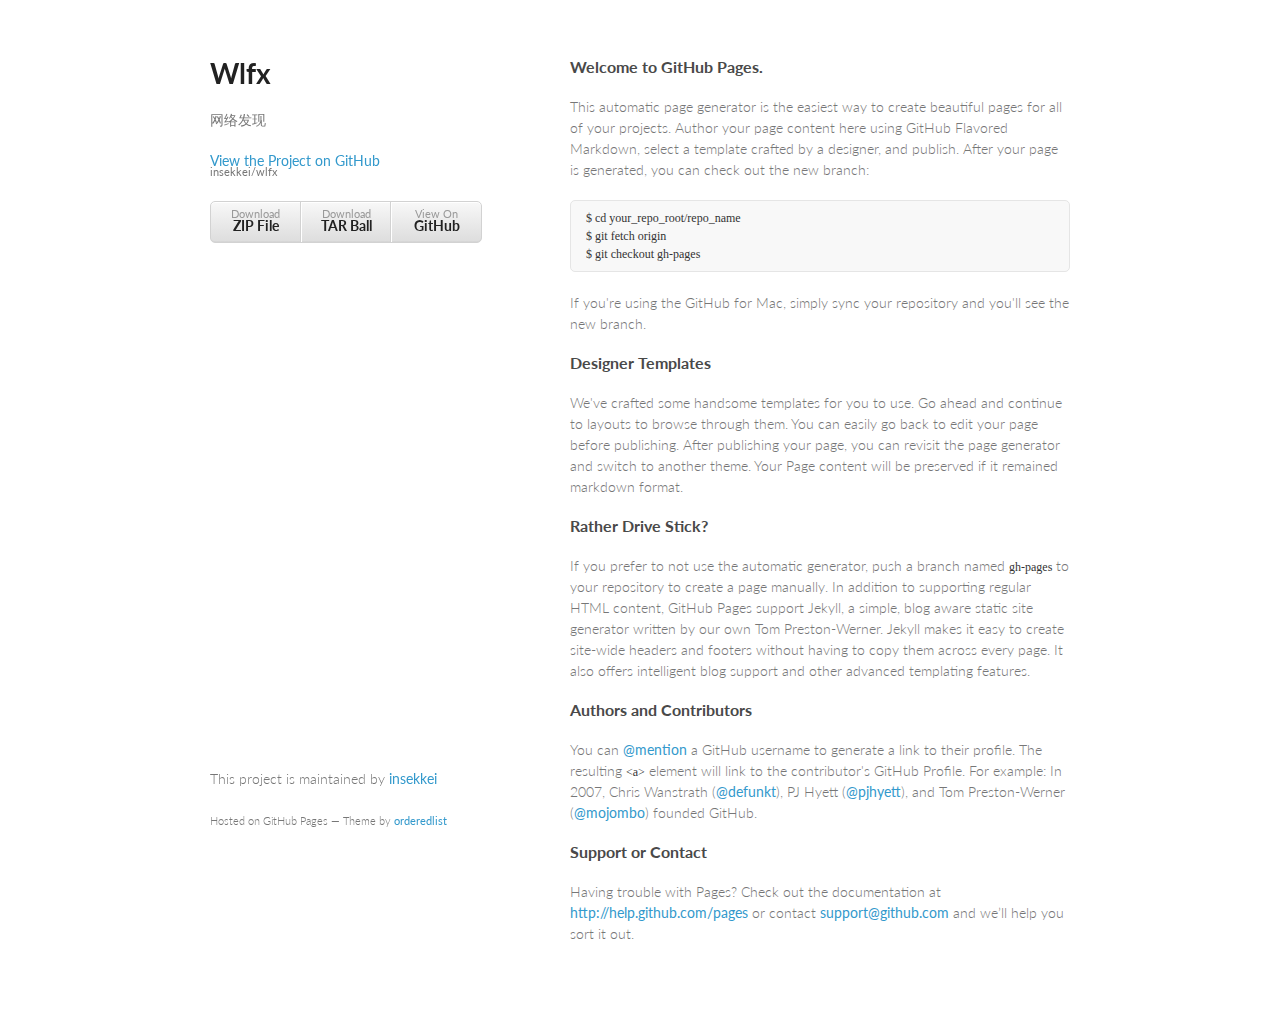
==== index.html @ 79219878 "Create gh-pages branch via GitHub" ====
<!doctype html>
<html>
  <head>
    <meta charset="utf-8">
    <meta http-equiv="X-UA-Compatible" content="chrome=1">
    <title>Wlfx by insekkei</title>

    <link rel="stylesheet" href="stylesheets/styles.css">
    <link rel="stylesheet" href="stylesheets/pygment_trac.css">
    <meta name="viewport" content="width=device-width, initial-scale=1, user-scalable=no">
    <!--[if lt IE 9]>
    <script src="//html5shiv.googlecode.com/svn/trunk/html5.js"></script>
    <![endif]-->
  </head>
  <body>
    <div class="wrapper">
      <header>
        <h1>Wlfx</h1>
        <p>网络发现</p>

        <p class="view"><a href="https://github.com/insekkei/wlfx">View the Project on GitHub <small>insekkei/wlfx</small></a></p>


        <ul>
          <li><a href="https://github.com/insekkei/wlfx/zipball/master">Download <strong>ZIP File</strong></a></li>
          <li><a href="https://github.com/insekkei/wlfx/tarball/master">Download <strong>TAR Ball</strong></a></li>
          <li><a href="https://github.com/insekkei/wlfx">View On <strong>GitHub</strong></a></li>
        </ul>
      </header>
      <section>
        <h3>
<a name="welcome-to-github-pages" class="anchor" href="#welcome-to-github-pages"><span class="octicon octicon-link"></span></a>Welcome to GitHub Pages.</h3>

<p>This automatic page generator is the easiest way to create beautiful pages for all of your projects. Author your page content here using GitHub Flavored Markdown, select a template crafted by a designer, and publish. After your page is generated, you can check out the new branch:</p>

<pre><code>$ cd your_repo_root/repo_name
$ git fetch origin
$ git checkout gh-pages
</code></pre>

<p>If you're using the GitHub for Mac, simply sync your repository and you'll see the new branch.</p>

<h3>
<a name="designer-templates" class="anchor" href="#designer-templates"><span class="octicon octicon-link"></span></a>Designer Templates</h3>

<p>We've crafted some handsome templates for you to use. Go ahead and continue to layouts to browse through them. You can easily go back to edit your page before publishing. After publishing your page, you can revisit the page generator and switch to another theme. Your Page content will be preserved if it remained markdown format.</p>

<h3>
<a name="rather-drive-stick" class="anchor" href="#rather-drive-stick"><span class="octicon octicon-link"></span></a>Rather Drive Stick?</h3>

<p>If you prefer to not use the automatic generator, push a branch named <code>gh-pages</code> to your repository to create a page manually. In addition to supporting regular HTML content, GitHub Pages support Jekyll, a simple, blog aware static site generator written by our own Tom Preston-Werner. Jekyll makes it easy to create site-wide headers and footers without having to copy them across every page. It also offers intelligent blog support and other advanced templating features.</p>

<h3>
<a name="authors-and-contributors" class="anchor" href="#authors-and-contributors"><span class="octicon octicon-link"></span></a>Authors and Contributors</h3>

<p>You can <a href="https://github.com/blog/821" class="user-mention">@mention</a> a GitHub username to generate a link to their profile. The resulting <code>&lt;a&gt;</code> element will link to the contributor's GitHub Profile. For example: In 2007, Chris Wanstrath (<a href="https://github.com/defunkt" class="user-mention">@defunkt</a>), PJ Hyett (<a href="https://github.com/pjhyett" class="user-mention">@pjhyett</a>), and Tom Preston-Werner (<a href="https://github.com/mojombo" class="user-mention">@mojombo</a>) founded GitHub.</p>

<h3>
<a name="support-or-contact" class="anchor" href="#support-or-contact"><span class="octicon octicon-link"></span></a>Support or Contact</h3>

<p>Having trouble with Pages? Check out the documentation at <a href="http://help.github.com/pages">http://help.github.com/pages</a> or contact <a href="mailto:support@github.com">support@github.com</a> and we’ll help you sort it out.</p>
      </section>
      <footer>
        <p>This project is maintained by <a href="https://github.com/insekkei">insekkei</a></p>
        <p><small>Hosted on GitHub Pages &mdash; Theme by <a href="https://github.com/orderedlist">orderedlist</a></small></p>
      </footer>
    </div>
    <script src="javascripts/scale.fix.js"></script>
    
  </body>
</html>
---- stylesheets/styles.css ----
@import url(https://fonts.googleapis.com/css?family=Lato:300italic,700italic,300,700);

body {
  padding:50px;
  font:14px/1.5 Lato, "Helvetica Neue", Helvetica, Arial, sans-serif;
  color:#777;
  font-weight:300;
}

h1, h2, h3, h4, h5, h6 {
  color:#222;
  margin:0 0 20px;
}

p, ul, ol, table, pre, dl {
  margin:0 0 20px;
}

h1, h2, h3 {
  line-height:1.1;
}

h1 {
  font-size:28px;
}

h2 {
  color:#393939;
}

h3, h4, h5, h6 {
  color:#494949;
}

a {
  color:#39c;
  font-weight:400;
  text-decoration:none;
}

a small {
  font-size:11px;
  color:#777;
  margin-top:-0.6em;
  display:block;
}

.wrapper {
  width:860px;
  margin:0 auto;
}

blockquote {
  border-left:1px solid #e5e5e5;
  margin:0;
  padding:0 0 0 20px;
  font-style:italic;
}

code, pre {
  font-family:Monaco, Bitstream Vera Sans Mono, Lucida Console, Terminal;
  color:#333;
  font-size:12px;
}

pre {
  padding:8px 15px;
  background: #f8f8f8;  
  border-radius:5px;
  border:1px solid #e5e5e5;
  overflow-x: auto;
}

table {
  width:100%;
  border-collapse:collapse;
}

th, td {
  text-align:left;
  padding:5px 10px;
  border-bottom:1px solid #e5e5e5;
}

dt {
  color:#444;
  font-weight:700;
}

th {
  color:#444;
}

img {
  max-width:100%;
}

header {
  width:270px;
  float:left;
  position:fixed;
}

header ul {
  list-style:none;
  height:40px;
  
  padding:0;
  
  background: #eee;
  background: -moz-linear-gradient(top, #f8f8f8 0%, #dddddd 100%);
  background: -webkit-gradient(linear, left top, left bottom, color-stop(0%,#f8f8f8), color-stop(100%,#dddddd));
  background: -webkit-linear-gradient(top, #f8f8f8 0%,#dddddd 100%);
  background: -o-linear-gradient(top, #f8f8f8 0%,#dddddd 100%);
  background: -ms-linear-gradient(top, #f8f8f8 0%,#dddddd 100%);
  background: linear-gradient(top, #f8f8f8 0%,#dddddd 100%);
  
  border-radius:5px;
  border:1px solid #d2d2d2;
  box-shadow:inset #fff 0 1px 0, inset rgba(0,0,0,0.03) 0 -1px 0;
  width:270px;
}

header li {
  width:89px;
  float:left;
  border-right:1px solid #d2d2d2;
  height:40px;
}

header ul a {
  line-height:1;
  font-size:11px;
  color:#999;
  display:block;
  text-align:center;
  padding-top:6px;
  height:40px;
}

strong {
  color:#222;
  font-weight:700;
}

header ul li + li {
  width:88px;
  border-left:1px solid #fff;
}

header ul li + li + li {
  border-right:none;
  width:89px;
}

header ul a strong {
  font-size:14px;
  display:block;
  color:#222;
}

section {
  width:500px;
  float:right;
  padding-bottom:50px;
}

small {
  font-size:11px;
}

hr {
  border:0;
  background:#e5e5e5;
  height:1px;
  margin:0 0 20px;
}

footer {
  width:270px;
  float:left;
  position:fixed;
  bottom:50px;
}

@media print, screen and (max-width: 960px) {
  
  div.wrapper {
    width:auto;
    margin:0;
  }
  
  header, section, footer {
    float:none;
    position:static;
    width:auto;
  }
  
  header {
    padding-right:320px;
  }
  
  section {
    border:1px solid #e5e5e5;
    border-width:1px 0;
    padding:20px 0;
    margin:0 0 20px;
  }
  
  header a small {
    display:inline;
  }
  
  header ul {
    position:absolute;
    right:50px;
    top:52px;
  }
}

@media print, screen and (max-width: 720px) {
  body {
    word-wrap:break-word;
  }
  
  header {
    padding:0;
  }
  
  header ul, header p.view {
    position:static;
  }
  
  pre, code {
    word-wrap:normal;
  }
}

@media print, screen and (max-width: 480px) {
  body {
    padding:15px;
  }
  
  header ul {
    display:none;
  }
}

@media print {
  body {
    padding:0.4in;
    font-size:12pt;
    color:#444;
  }
}
---- stylesheets/pygment_trac.css ----
.highlight  { background: #ffffff; }
.highlight .c { color: #999988; font-style: italic } /* Comment */
.highlight .err { color: #a61717; background-color: #e3d2d2 } /* Error */
.highlight .k { font-weight: bold } /* Keyword */
.highlight .o { font-weight: bold } /* Operator */
.highlight .cm { color: #999988; font-style: italic } /* Comment.Multiline */
.highlight .cp { color: #999999; font-weight: bold } /* Comment.Preproc */
.highlight .c1 { color: #999988; font-style: italic } /* Comment.Single */
.highlight .cs { color: #999999; font-weight: bold; font-style: italic } /* Comment.Special */
.highlight .gd { color: #000000; background-color: #ffdddd } /* Generic.Deleted */
.highlight .gd .x { color: #000000; background-color: #ffaaaa } /* Generic.Deleted.Specific */
.highlight .ge { font-style: italic } /* Generic.Emph */
.highlight .gr { color: #aa0000 } /* Generic.Error */
.highlight .gh { color: #999999 } /* Generic.Heading */
.highlight .gi { color: #000000; background-color: #ddffdd } /* Generic.Inserted */
.highlight .gi .x { color: #000000; background-color: #aaffaa } /* Generic.Inserted.Specific */
.highlight .go { color: #888888 } /* Generic.Output */
.highlight .gp { color: #555555 } /* Generic.Prompt */
.highlight .gs { font-weight: bold } /* Generic.Strong */
.highlight .gu { color: #800080; font-weight: bold; } /* Generic.Subheading */
.highlight .gt { color: #aa0000 } /* Generic.Traceback */
.highlight .kc { font-weight: bold } /* Keyword.Constant */
.highlight .kd { font-weight: bold } /* Keyword.Declaration */
.highlight .kn { font-weight: bold } /* Keyword.Namespace */
.highlight .kp { font-weight: bold } /* Keyword.Pseudo */
.highlight .kr { font-weight: bold } /* Keyword.Reserved */
.highlight .kt { color: #445588; font-weight: bold } /* Keyword.Type */
.highlight .m { color: #009999 } /* Literal.Number */
.highlight .s { color: #d14 } /* Literal.String */
.highlight .na { color: #008080 } /* Name.Attribute */
.highlight .nb { color: #0086B3 } /* Name.Builtin */
.highlight .nc { color: #445588; font-weight: bold } /* Name.Class */
.highlight .no { color: #008080 } /* Name.Constant */
.highlight .ni { color: #800080 } /* Name.Entity */
.highlight .ne { color: #990000; font-weight: bold } /* Name.Exception */
.highlight .nf { color: #990000; font-weight: bold } /* Name.Function */
.highlight .nn { color: #555555 } /* Name.Namespace */
.highlight .nt { color: #000080 } /* Name.Tag */
.highlight .nv { color: #008080 } /* Name.Variable */
.highlight .ow { font-weight: bold } /* Operator.Word */
.highlight .w { color: #bbbbbb } /* Text.Whitespace */
.highlight .mf { color: #009999 } /* Literal.Number.Float */
.highlight .mh { color: #009999 } /* Literal.Number.Hex */
.highlight .mi { color: #009999 } /* Literal.Number.Integer */
.highlight .mo { color: #009999 } /* Literal.Number.Oct */
.highlight .sb { color: #d14 } /* Literal.String.Backtick */
.highlight .sc { color: #d14 } /* Literal.String.Char */
.highlight .sd { color: #d14 } /* Literal.String.Doc */
.highlight .s2 { color: #d14 } /* Literal.String.Double */
.highlight .se { color: #d14 } /* Literal.String.Escape */
.highlight .sh { color: #d14 } /* Literal.String.Heredoc */
.highlight .si { color: #d14 } /* Literal.String.Interpol */
.highlight .sx { color: #d14 } /* Literal.String.Other */
.highlight .sr { color: #009926 } /* Literal.String.Regex */
.highlight .s1 { color: #d14 } /* Literal.String.Single */
.highlight .ss { color: #990073 } /* Literal.String.Symbol */
.highlight .bp { color: #999999 } /* Name.Builtin.Pseudo */
.highlight .vc { color: #008080 } /* Name.Variable.Class */
.highlight .vg { color: #008080 } /* Name.Variable.Global */
.highlight .vi { color: #008080 } /* Name.Variable.Instance */
.highlight .il { color: #009999 } /* Literal.Number.Integer.Long */

.type-csharp .highlight .k { color: #0000FF }
.type-csharp .highlight .kt { color: #0000FF }
.type-csharp .highlight .nf { color: #000000; font-weight: normal }
.type-csharp .highlight .nc { color: #2B91AF }
.type-csharp .highlight .nn { color: #000000 }
.type-csharp .highlight .s { color: #A31515 }
.type-csharp .highlight .sc { color: #A31515 }
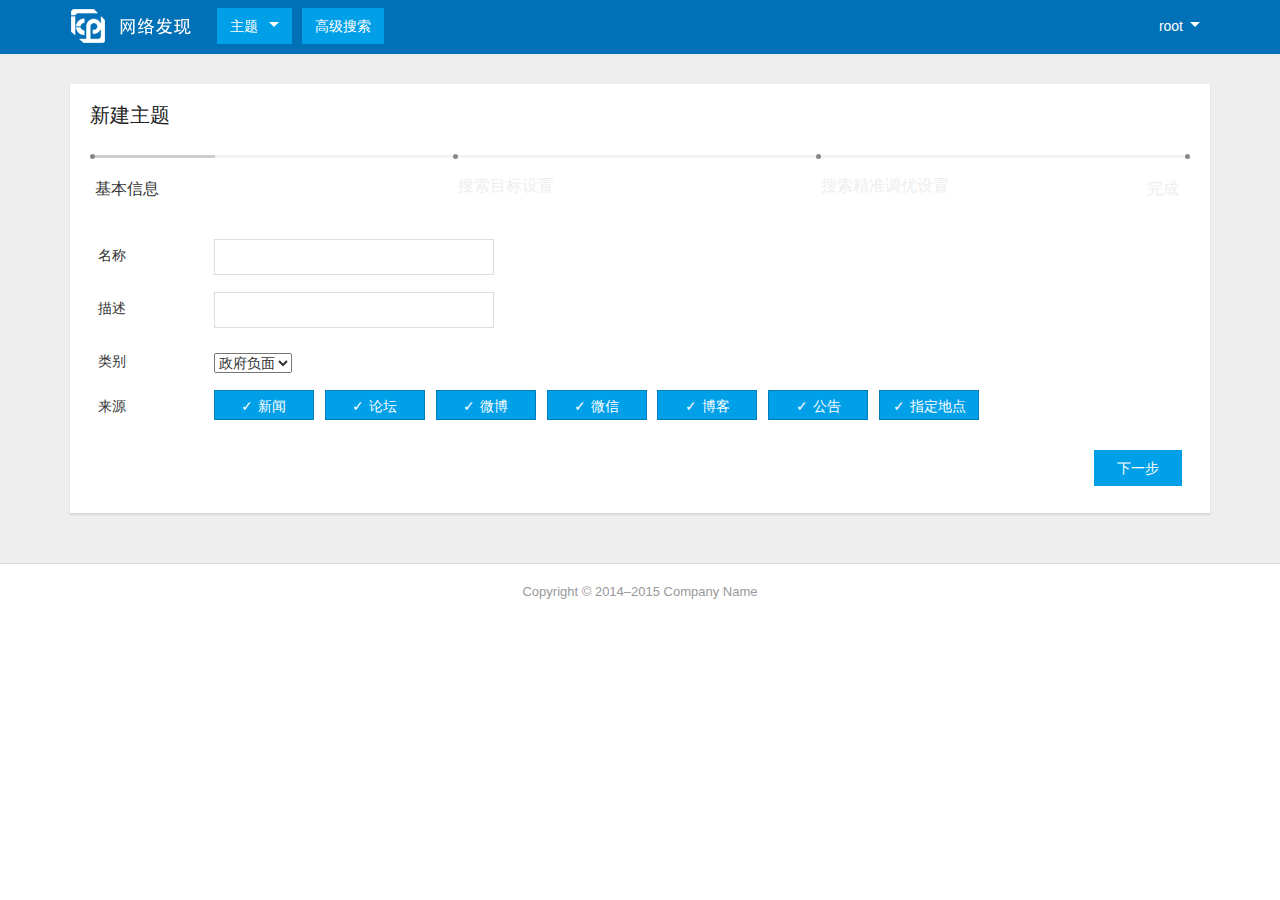
==== commit 4671e735: "first commit" ====
--- a/index.html
+++ b/index.html
@@ -1,71 +1,199 @@
-<!doctype html>
+<!DOCTYPE html>
 <html>
-  <head>
+<head>
     <meta charset="utf-8">
-    <meta http-equiv="X-UA-Compatible" content="chrome=1">
-    <title>Wlfx by insekkei</title>
+    <title>网络发现</title>
+    <link rel="shortcut icon" href="/static/images/favicon.png">
+    <link rel="stylesheet" href="css/style.css"/>
+    <!--添加一个css-->
+    <link rel="stylesheet" href="css/hc.css"/>
+    <script src="http://code.jquery.com/jquery-1.11.1.min.js"></script>
+    <script src="js/chosen.jquery.min.js"></script>
+    <script src="js/select2.min.js"></script>
+</head>
 
-    <link rel="stylesheet" href="stylesheets/styles.css">
-    <link rel="stylesheet" href="stylesheets/pygment_trac.css">
-    <meta name="viewport" content="width=device-width, initial-scale=1, user-scalable=no">
-    <!--[if lt IE 9]>
-    <script src="//html5shiv.googlecode.com/svn/trunk/html5.js"></script>
-    <![endif]-->
-  </head>
-  <body>
-    <div class="wrapper">
-      <header>
-        <h1>Wlfx</h1>
-        <p>网络发现</p>
+<body>
 
-        <p class="view"><a href="https://github.com/insekkei/wlfx">View the Project on GitHub <small>insekkei/wlfx</small></a></p>
+<!-- site header -->
+<header class="site-header hidden-print">
+    <div class="container">
+        <h1 class="brand">
+            <a href="/" class="logo">
+                Deepinfo
+            </a>
+        </h1>
+
+        <div class="search-wrapper">
+            <div class="input-filter">
+                <a class="btn btn-primary menu-dropdown">
+                  
+                    主题
+                   
+                  <span class="caret"></span>
+                </a>
+            </div>
+            <a class="btn btn-primary search-button" href="/search">高级搜索</a>
+        </div>
+
+        <div class="user">
+            <span class="name">root</span><span class="caret"></span>
+
+            <!-- overlay -->
+            <ul class="site-overlay per">
+                <li>
+                    <a href="/usersettings">设置</a>
+                </li>
+                <li>
+                    <a href="/accounts/logout/">登出</a>
+                </li>
+
+            </ul>
+            <!-- end overlay -->
+
+        </div>
+    </div>
+</header>
+<!-- site content -->
+<section class="site-content clearfix">
+    <div class="container">
+        
+
+    <div class="card">
+        <div class="card-header">
+            <h3 class="card-title">新建主题</h3>
+        </div>
+	<ul class="pro-bar">
+	    	<li class="current"><span>基本信息</span></li><li><span>搜索目标设置</span></li><li><span>搜索精准调优设置</span></li>
+	</ul>
+        <form action="" method="post" class="card-form" id="add-sub-form">
+ 	    <div class="fullinput">
+                <label>名称</label>
+		<input id="sub-name" class="large-input" type="text" name="sub-name" placeholder="" value=""/>
+            </div>
+            <div class="fullinput">
+                <label>描述</label>
+                <input id="sub-des" class="large-input" type="text" name="sub-des" placeholder="" value=""/>
+	    </div>
+	    <div>
+	    	<label>类别</label>
+		<select data-placeholder=""   name="source">
+                    
+                        <option value=5 >
+                          政府负面
+                        </option>
+                    
+                        <option value=4 >
+                          政府负面
+                        </option>
+                    
+                        <option value=2 >
+                          政府负面
+                        </option>
+                    
+                        <option value=1 >
+                          政府负面
+                        </option>
+                    
+                </select>
+	    </div>
+            <div>
+                <label>来源</label>
+                
+                    <input type="checkbox" class="modern-toggle-button" name="source" value="1" id="si1"
+                           checked/>
+                    <label class="radiolabel blue" for="si1">新闻</label>
+                
+                    <input type="checkbox" class="modern-toggle-button" name="source" value="2" id="si2"
+                           checked/>
+                    <label class="radiolabel blue" for="si2">论坛</label>
+                
+                    <input type="checkbox" class="modern-toggle-button" name="source" value="3" id="si3"
+                           checked/>
+                    <label class="radiolabel blue" for="si3">微博</label>
+                
+                    <input type="checkbox" class="modern-toggle-button" name="source" value="4" id="si4"
+                           checked/>
+                    <label class="radiolabel blue" for="si4">微信</label>
+                
+                    <input type="checkbox" class="modern-toggle-button" name="source" value="5" id="si5"
+                           checked/>
+                    <label class="radiolabel blue" for="si5">博客</label>
+                
+                    <input type="checkbox" class="modern-toggle-button" name="source" value="6" id="si6"
+                           checked/>
+                    <label class="radiolabel blue" for="si6">公告</label>
+                
+                    <input type="checkbox" class="modern-toggle-button" name="source" value="7" id="si7"
+                           checked/>
+                    <label class="radiolabel blue" for="si7">指定地点</label>
+       
+            </div>
+            
+            <div class="submit-row">
+                <input class="btn btn-primary btn-fixed" type="button" id="fir-sub" value="下一步"/>
+            </div>
+
+        </form>
+        <script type="text/javascript">
+            function show_range() {
+                    if ($('#id_time_range_type').val() == 3) {
+                        var html = '<div><span>从</span><input id="id_time_range_from" name="time_range_from" type="date" /></div>';
+                        html += '<div><span>至</span><input id="id_time_range_to" name="time_range_to" type="date" /></div>';
+                        $('#custom_time_range_type').html(html);
+                    } else {
+                        $('#custom_time_range_type').html('');
+                    }
+            }
+            $(document).ready(function () {
+	        //分步--hc添加
+	   	$('#fir-sub').click(function(e){
+			$('#add-sub-form').load('sec-step.html');
+			$('.pro-bar li:first-child').addClass('passed').removeClass('current');
+			$('.pro-bar li:eq(1)').addClass('current');
+		});//分步over
+
+                show_range();
+                $('#id_time_range_type').change(show_range);
+
+                $('#keyword-field').select2({
+                    formatNoMatches: "输入搜索关键词",
+                    tags: [],
+                    tokenSeparators: [",", "，", " "]
+                });
+
+                $('.save-and-search').change(function () {
+                    if ($(this).val() == 0) {
+                        $('#search_title').hide();
+                    } else {
+                        $('#search_title').show();
+                    }
+                });
+
+                $('#search-form').submit(function () {
+                    if ($('[name="save-and-search"]:checked').val() == 1) {
+                        
+                            this.action = "/search/create?do_search=true";
+                        
+                    } else {
+                        this.action = "/search";
+                    }
+                    this.submit();
+                });
+            })
+        </script>
+    </div>
 
 
-        <ul>
-          <li><a href="https://github.com/insekkei/wlfx/zipball/master">Download <strong>ZIP File</strong></a></li>
-          <li><a href="https://github.com/insekkei/wlfx/tarball/master">Download <strong>TAR Ball</strong></a></li>
-          <li><a href="https://github.com/insekkei/wlfx">View On <strong>GitHub</strong></a></li>
-        </ul>
-      </header>
-      <section>
-        <h3>
-<a name="welcome-to-github-pages" class="anchor" href="#welcome-to-github-pages"><span class="octicon octicon-link"></span></a>Welcome to GitHub Pages.</h3>
+    </div>
+</section>
 
-<p>This automatic page generator is the easiest way to create beautiful pages for all of your projects. Author your page content here using GitHub Flavored Markdown, select a template crafted by a designer, and publish. After your page is generated, you can check out the new branch:</p>
+<!-- site footer -->
+<footer class="site-footer"><div class="container footer-inner">
+    <p>Copyright © 2014–2015 Company Name</p>
+</div></footer>
 
-<pre><code>$ cd your_repo_root/repo_name
-$ git fetch origin
-$ git checkout gh-pages
-</code></pre>
+    <script src="https://uis-web.graphxp.com/static/scripts/hc.js"></script>
 
-<p>If you're using the GitHub for Mac, simply sync your repository and you'll see the new branch.</p>
+</body>
 
-<h3>
-<a name="designer-templates" class="anchor" href="#designer-templates"><span class="octicon octicon-link"></span></a>Designer Templates</h3>
-
-<p>We've crafted some handsome templates for you to use. Go ahead and continue to layouts to browse through them. You can easily go back to edit your page before publishing. After publishing your page, you can revisit the page generator and switch to another theme. Your Page content will be preserved if it remained markdown format.</p>
-
-<h3>
-<a name="rather-drive-stick" class="anchor" href="#rather-drive-stick"><span class="octicon octicon-link"></span></a>Rather Drive Stick?</h3>
-
-<p>If you prefer to not use the automatic generator, push a branch named <code>gh-pages</code> to your repository to create a page manually. In addition to supporting regular HTML content, GitHub Pages support Jekyll, a simple, blog aware static site generator written by our own Tom Preston-Werner. Jekyll makes it easy to create site-wide headers and footers without having to copy them across every page. It also offers intelligent blog support and other advanced templating features.</p>
-
-<h3>
-<a name="authors-and-contributors" class="anchor" href="#authors-and-contributors"><span class="octicon octicon-link"></span></a>Authors and Contributors</h3>
-
-<p>You can <a href="https://github.com/blog/821" class="user-mention">@mention</a> a GitHub username to generate a link to their profile. The resulting <code>&lt;a&gt;</code> element will link to the contributor's GitHub Profile. For example: In 2007, Chris Wanstrath (<a href="https://github.com/defunkt" class="user-mention">@defunkt</a>), PJ Hyett (<a href="https://github.com/pjhyett" class="user-mention">@pjhyett</a>), and Tom Preston-Werner (<a href="https://github.com/mojombo" class="user-mention">@mojombo</a>) founded GitHub.</p>
-
-<h3>
-<a name="support-or-contact" class="anchor" href="#support-or-contact"><span class="octicon octicon-link"></span></a>Support or Contact</h3>
-
-<p>Having trouble with Pages? Check out the documentation at <a href="http://help.github.com/pages">http://help.github.com/pages</a> or contact <a href="mailto:support@github.com">support@github.com</a> and we’ll help you sort it out.</p>
-      </section>
-      <footer>
-        <p>This project is maintained by <a href="https://github.com/insekkei">insekkei</a></p>
-        <p><small>Hosted on GitHub Pages &mdash; Theme by <a href="https://github.com/orderedlist">orderedlist</a></small></p>
-      </footer>
-    </div>
-    <script src="javascripts/scale.fix.js"></script>
-    
-  </body>
-</html>+</html>
--- a/css/style.css
+++ b/css/style.css
@@ -0,0 +1,11 @@
+@import "select2.css";.no-select{-webkit-touch-callout:none;-webkit-user-select:none;-khtml-user-select:none;-moz-user-select:none;-ms-user-select:none;user-select:none}.single-line{overflow:hidden;white-space:nowrap;text-overflow:ellipsis}/*! normalize.css v3.0.0 | MIT License | git.io/normalize */html{font-family:sans-serif;-ms-text-size-adjust:100%;-webkit-text-size-adjust:100%}body{margin:0}article,aside,details,figcaption,figure,footer,header,hgroup,main,nav,section,summary{display:block}audio,canvas,progress,video{display:inline-block;vertical-align:baseline}audio:not([controls]){display:none;height:0}[hidden],template{display:none}a{background:transparent}a:active,a:hover{outline:0}abbr[title]{border-bottom:1px dotted}b,strong{font-weight:bold}dfn{font-style:italic}h1{font-size:2em;margin:.67em 0}mark{background:#ff0;color:#000}small{font-size:80%}sub,sup{font-size:75%;line-height:0;position:relative;vertical-align:baseline}sup{top:-0.5em}sub{bottom:-0.25em}img{border:0}svg:not(:root){overflow:hidden}figure{margin:1em 40px}hr{-moz-box-sizing:content-box;box-sizing:content-box;height:0}pre{overflow:auto}code,kbd,pre,samp{font-family:monospace,monospace;font-size:1em}button,input,optgroup,select,textarea{color:inherit;font:inherit;margin:0}button{overflow:visible}button,select{text-transform:none}button,html input[type="button"],input[type="reset"],input[type="submit"]{-webkit-appearance:button;cursor:pointer}button[disabled],html input[disabled]{cursor:default}button::-moz-focus-inner,input::-moz-focus-inner{border:0;padding:0}input{line-height:normal}input[type="checkbox"],input[type="radio"]{box-sizing:border-box;padding:0}input[type="number"]::-webkit-inner-spin-button,input[type="number"]::-webkit-outer-spin-button{height:auto}input[type="search"]{-webkit-appearance:textfield;-moz-box-sizing:content-box;-webkit-box-sizing:content-box;box-sizing:content-box}input[type="search"]::-webkit-search-cancel-button,input[type="search"]::-webkit-search-decoration{-webkit-appearance:none}fieldset{border:1px solid #c0c0c0;margin:0 2px;padding:.35em .625em .75em}legend{border:0;padding:0}textarea{overflow:auto}optgroup{font-weight:bold}table{border-collapse:collapse;border-spacing:0}td,th{padding:0}@media print{*{text-shadow:none !important;color:#000 !important;background:transparent !important;box-shadow:none !important}a,a:visited{text-decoration:underline}a[href]:after{content:" (" attr(href) ")"}abbr[title]:after{content:" (" attr(title) ")"}a[href^="javascript:"]:after,a[href^="#"]:after{content:""}pre,blockquote{border:1px solid #999;page-break-inside:avoid}thead{display:table-header-group}tr,img{page-break-inside:avoid}img{max-width:100% !important}p,h2,h3{orphans:3;widows:3}h2,h3{page-break-after:avoid}select{background:#fff !important}.navbar{display:none}.table td,.table th{background-color:#fff !important}.btn>.caret,.dropup>.btn>.caret{border-top-color:#000 !important}.label{border:1px solid #000}.table{border-collapse:collapse !important}.table-bordered th,.table-bordered td{border:1px solid #ddd !important}.visible-print{display:inherit !important}.hidden-print{display:none !important}}*{-webkit-box-sizing:border-box;-moz-box-sizing:border-box;box-sizing:border-box}*:before,*:after{-webkit-box-sizing:border-box;-moz-box-sizing:border-box;box-sizing:border-box}html{font-size:10px;-webkit-tap-highlight-color:rgba(0,0,0,0)}body{font-family:"Helvetica Neue",Helvetica,Arial,sans-serif;font-size:14px;line-height:1.42857143;color:#333;background-color:#fff}input,button,select,textarea{font-family:inherit;font-size:inherit;line-height:inherit}a{color:#00a0e9;text-decoration:none}a:hover,a:focus{color:#006b9d;text-decoration:underline}a:focus{outline:thin dotted;outline:5px auto -webkit-focus-ring-color;outline-offset:-2px}figure{margin:0}img{vertical-align:middle}.img-responsive{display:block;max-width:100%;height:auto}.img-rounded{border-radius:6px}.img-thumbnail{padding:4px;line-height:1.42857143;background-color:#fff;border:1px solid #ddd;border-radius:4px;-webkit-transition:all .2s ease-in-out;transition:all .2s ease-in-out;display:inline-block;max-width:100%;height:auto}.img-circle{border-radius:50%}hr{margin-top:20px;margin-bottom:20px;border:0;border-top:1px solid #eee}.sr-only{position:absolute;width:1px;height:1px;margin:-1px;padding:0;overflow:hidden;clip:rect(0, 0, 0, 0);border:0}.sr-only-focusable:active,.sr-only-focusable:focus{position:static;width:auto;height:auto;margin:0;overflow:visible;clip:auto}h1,h2,h3,h4,h5,h6,.h1,.h2,.h3,.h4,.h5,.h6{font-family:inherit;font-weight:500;line-height:1.1;color:inherit}h1 small,h2 small,h3 small,h4 small,h5 small,h6 small,.h1 small,.h2 small,.h3 small,.h4 small,.h5 small,.h6 small,h1 .small,h2 .small,h3 .small,h4 .small,h5 .small,h6 .small,.h1 .small,.h2 .small,.h3 .small,.h4 .small,.h5 .small,.h6 .small{font-weight:normal;line-height:1;color:#999}h1,.h1,h2,.h2,h3,.h3{margin-top:20px;margin-bottom:10px}h1 small,.h1 small,h2 small,.h2 small,h3 small,.h3 small,h1 .small,.h1 .small,h2 .small,.h2 .small,h3 .small,.h3 .small{font-size:65%}h4,.h4,h5,.h5,h6,.h6{margin-top:10px;margin-bottom:10px}h4 small,.h4 small,h5 small,.h5 small,h6 small,.h6 small,h4 .small,.h4 .small,h5 .small,.h5 .small,h6 .small,.h6 .small{font-size:75%}h1,.h1{font-size:36px}h2,.h2{font-size:30px}h3,.h3{font-size:24px}h4,.h4{font-size:18px}h5,.h5{font-size:14px}h6,.h6{font-size:12px}p{margin:0 0 10px}.lead{margin-bottom:20px;font-size:16px;font-weight:200;line-height:1.4}@media (min-width:768px){.lead{font-size:21px}}small,.small{font-size:85%}cite{font-style:normal}.text-left{text-align:left}.text-right{text-align:right}.text-center{text-align:center}.text-justify{text-align:justify}.text-muted{color:#999}.text-primary{color:#00a0e9}a.text-primary:hover{color:#007db6}.text-success{color:#3c763d}a.text-success:hover{color:#2b542c}.text-info{color:#31708f}a.text-info:hover{color:#245269}.text-warning{color:#8a6d3b}a.text-warning:hover{color:#66512c}.text-danger{color:#a94442}a.text-danger:hover{color:#843534}.bg-primary{color:#fff;background-color:#00a0e9}a.bg-primary:hover{background-color:#007db6}.bg-success{background-color:#dff0d8}a.bg-success:hover{background-color:#c1e2b3}.bg-info{background-color:#d9edf7}a.bg-info:hover{background-color:#afd9ee}.bg-warning{background-color:#fcf8e3}a.bg-warning:hover{background-color:#f7ecb5}.bg-danger{background-color:#f2dede}a.bg-danger:hover{background-color:#e4b9b9}.page-header{padding-bottom:9px;margin:40px 0 20px;border-bottom:1px solid #eee}ul,ol{margin-top:0;margin-bottom:0}ul ul,ol ul,ul ol,ol ol{margin-bottom:0}.list-unstyled{padding-left:0;list-style:none}.list-inline{padding-left:0;list-style:none;margin-left:-5px}.list-inline>li{display:inline-block;padding-left:5px;padding-right:5px}dl{margin-top:0;margin-bottom:20px}dt,dd{line-height:1.42857143}dt{font-weight:bold}dd{margin-left:0}@media (min-width:768px){.dl-horizontal dt{float:left;width:160px;clear:left;text-align:right;overflow:hidden;text-overflow:ellipsis;white-space:nowrap}.dl-horizontal dd{margin-left:180px}}abbr[title],abbr[data-original-title]{cursor:help;border-bottom:1px dotted #999}.initialism{font-size:90%;text-transform:uppercase}blockquote{padding:10px 20px;margin:0 0 20px;font-size:17.5px;border-left:5px solid #eee}blockquote p:last-child,blockquote ul:last-child,blockquote ol:last-child{margin-bottom:0}blockquote footer,blockquote small,blockquote .small{display:block;font-size:80%;line-height:1.42857143;color:#999}blockquote footer:before,blockquote small:before,blockquote .small:before{content:'\2014 \00A0'}.blockquote-reverse,blockquote.pull-right{padding-right:15px;padding-left:0;border-right:5px solid #eee;border-left:0;text-align:right}.blockquote-reverse footer:before,blockquote.pull-right footer:before,.blockquote-reverse small:before,blockquote.pull-right small:before,.blockquote-reverse .small:before,blockquote.pull-right .small:before{content:''}.blockquote-reverse footer:after,blockquote.pull-right footer:after,.blockquote-reverse small:after,blockquote.pull-right small:after,.blockquote-reverse .small:after,blockquote.pull-right .small:after{content:'\00A0 \2014'}blockquote:before,blockquote:after{content:""}address{margin-bottom:20px;font-style:normal;line-height:1.42857143}.container{margin-right:auto;margin-left:auto;padding-left:15px;padding-right:15px}@media (min-width:768px){.container{width:750px}}@media (min-width:992px){.container{width:970px}}@media (min-width:1200px){.container{width:1170px}}.container-fluid{margin-right:auto;margin-left:auto;padding-left:15px;padding-right:15px}.row{margin-left:-15px;margin-right:-15px}.col-xs-1, .col-sm-1, .col-md-1, .col-lg-1, .col-xs-2, .col-sm-2, .col-md-2, .col-lg-2, .col-xs-3, .col-sm-3, .col-md-3, .col-lg-3, .col-xs-4, .col-sm-4, .col-md-4, .col-lg-4, .col-xs-5, .col-sm-5, .col-md-5, .col-lg-5, .col-xs-6, .col-sm-6, .col-md-6, .col-lg-6, .col-xs-7, .col-sm-7, .col-md-7, .col-lg-7, .col-xs-8, .col-sm-8, .col-md-8, .col-lg-8, .col-xs-9, .col-sm-9, .col-md-9, .col-lg-9, .col-xs-10, .col-sm-10, .col-md-10, .col-lg-10, .col-xs-11, .col-sm-11, .col-md-11, .col-lg-11, .col-xs-12, .col-sm-12, .col-md-12, .col-lg-12{position:relative;min-height:1px;padding-left:15px;padding-right:15px}.col-xs-1, .col-xs-2, .col-xs-3, .col-xs-4, .col-xs-5, .col-xs-6, .col-xs-7, .col-xs-8, .col-xs-9, .col-xs-10, .col-xs-11, .col-xs-12{float:left}.col-xs-12{width:100%}.col-xs-11{width:91.66666667%}.col-xs-10{width:83.33333333%}.col-xs-9{width:75%}.col-xs-8{width:66.66666667%}.col-xs-7{width:58.33333333%}.col-xs-6{width:50%}.col-xs-5{width:41.66666667%}.col-xs-4{width:33.33333333%}.col-xs-3{width:25%}.col-xs-2{width:16.66666667%}.col-xs-1{width:8.33333333%}.col-xs-pull-12{right:100%}.col-xs-pull-11{right:91.66666667%}.col-xs-pull-10{right:83.33333333%}.col-xs-pull-9{right:75%}.col-xs-pull-8{right:66.66666667%}.col-xs-pull-7{right:58.33333333%}.col-xs-pull-6{right:50%}.col-xs-pull-5{right:41.66666667%}.col-xs-pull-4{right:33.33333333%}.col-xs-pull-3{right:25%}.col-xs-pull-2{right:16.66666667%}.col-xs-pull-1{right:8.33333333%}.col-xs-pull-0{right:0}.col-xs-push-12{left:100%}.col-xs-push-11{left:91.66666667%}.col-xs-push-10{left:83.33333333%}.col-xs-push-9{left:75%}.col-xs-push-8{left:66.66666667%}.col-xs-push-7{left:58.33333333%}.col-xs-push-6{left:50%}.col-xs-push-5{left:41.66666667%}.col-xs-push-4{left:33.33333333%}.col-xs-push-3{left:25%}.col-xs-push-2{left:16.66666667%}.col-xs-push-1{left:8.33333333%}.col-xs-push-0{left:0}.col-xs-offset-12{margin-left:100%}.col-xs-offset-11{margin-left:91.66666667%}.col-xs-offset-10{margin-left:83.33333333%}.col-xs-offset-9{margin-left:75%}.col-xs-offset-8{margin-left:66.66666667%}.col-xs-offset-7{margin-left:58.33333333%}.col-xs-offset-6{margin-left:50%}.col-xs-offset-5{margin-left:41.66666667%}.col-xs-offset-4{margin-left:33.33333333%}.col-xs-offset-3{margin-left:25%}.col-xs-offset-2{margin-left:16.66666667%}.col-xs-offset-1{margin-left:8.33333333%}.col-xs-offset-0{margin-left:0}@media (min-width:768px){.col-sm-1, .col-sm-2, .col-sm-3, .col-sm-4, .col-sm-5, .col-sm-6, .col-sm-7, .col-sm-8, .col-sm-9, .col-sm-10, .col-sm-11, .col-sm-12{float:left}.col-sm-12{width:100%}.col-sm-11{width:91.66666667%}.col-sm-10{width:83.33333333%}.col-sm-9{width:75%}.col-sm-8{width:66.66666667%}.col-sm-7{width:58.33333333%}.col-sm-6{width:50%}.col-sm-5{width:41.66666667%}.col-sm-4{width:33.33333333%}.col-sm-3{width:25%}.col-sm-2{width:16.66666667%}.col-sm-1{width:8.33333333%}.col-sm-pull-12{right:100%}.col-sm-pull-11{right:91.66666667%}.col-sm-pull-10{right:83.33333333%}.col-sm-pull-9{right:75%}.col-sm-pull-8{right:66.66666667%}.col-sm-pull-7{right:58.33333333%}.col-sm-pull-6{right:50%}.col-sm-pull-5{right:41.66666667%}.col-sm-pull-4{right:33.33333333%}.col-sm-pull-3{right:25%}.col-sm-pull-2{right:16.66666667%}.col-sm-pull-1{right:8.33333333%}.col-sm-pull-0{right:0}.col-sm-push-12{left:100%}.col-sm-push-11{left:91.66666667%}.col-sm-push-10{left:83.33333333%}.col-sm-push-9{left:75%}.col-sm-push-8{left:66.66666667%}.col-sm-push-7{left:58.33333333%}.col-sm-push-6{left:50%}.col-sm-push-5{left:41.66666667%}.col-sm-push-4{left:33.33333333%}.col-sm-push-3{left:25%}.col-sm-push-2{left:16.66666667%}.col-sm-push-1{left:8.33333333%}.col-sm-push-0{left:0}.col-sm-offset-12{margin-left:100%}.col-sm-offset-11{margin-left:91.66666667%}.col-sm-offset-10{margin-left:83.33333333%}.col-sm-offset-9{margin-left:75%}.col-sm-offset-8{margin-left:66.66666667%}.col-sm-offset-7{margin-left:58.33333333%}.col-sm-offset-6{margin-left:50%}.col-sm-offset-5{margin-left:41.66666667%}.col-sm-offset-4{margin-left:33.33333333%}.col-sm-offset-3{margin-left:25%}.col-sm-offset-2{margin-left:16.66666667%}.col-sm-offset-1{margin-left:8.33333333%}.col-sm-offset-0{margin-left:0}}@media (min-width:992px){.col-md-1, .col-md-2, .col-md-3, .col-md-4, .col-md-5, .col-md-6, .col-md-7, .col-md-8, .col-md-9, .col-md-10, .col-md-11, .col-md-12{float:left}.col-md-12{width:100%}.col-md-11{width:91.66666667%}.col-md-10{width:83.33333333%}.col-md-9{width:75%}.col-md-8{width:66.66666667%}.col-md-7{width:58.33333333%}.col-md-6{width:50%}.col-md-5{width:41.66666667%}.col-md-4{width:33.33333333%}.col-md-3{width:25%}.col-md-2{width:16.66666667%}.col-md-1{width:8.33333333%}.col-md-pull-12{right:100%}.col-md-pull-11{right:91.66666667%}.col-md-pull-10{right:83.33333333%}.col-md-pull-9{right:75%}.col-md-pull-8{right:66.66666667%}.col-md-pull-7{right:58.33333333%}.col-md-pull-6{right:50%}.col-md-pull-5{right:41.66666667%}.col-md-pull-4{right:33.33333333%}.col-md-pull-3{right:25%}.col-md-pull-2{right:16.66666667%}.col-md-pull-1{right:8.33333333%}.col-md-pull-0{right:0}.col-md-push-12{left:100%}.col-md-push-11{left:91.66666667%}.col-md-push-10{left:83.33333333%}.col-md-push-9{left:75%}.col-md-push-8{left:66.66666667%}.col-md-push-7{left:58.33333333%}.col-md-push-6{left:50%}.col-md-push-5{left:41.66666667%}.col-md-push-4{left:33.33333333%}.col-md-push-3{left:25%}.col-md-push-2{left:16.66666667%}.col-md-push-1{left:8.33333333%}.col-md-push-0{left:0}.col-md-offset-12{margin-left:100%}.col-md-offset-11{margin-left:91.66666667%}.col-md-offset-10{margin-left:83.33333333%}.col-md-offset-9{margin-left:75%}.col-md-offset-8{margin-left:66.66666667%}.col-md-offset-7{margin-left:58.33333333%}.col-md-offset-6{margin-left:50%}.col-md-offset-5{margin-left:41.66666667%}.col-md-offset-4{margin-left:33.33333333%}.col-md-offset-3{margin-left:25%}.col-md-offset-2{margin-left:16.66666667%}.col-md-offset-1{margin-left:8.33333333%}.col-md-offset-0{margin-left:0}}@media (min-width:1200px){.col-lg-1, .col-lg-2, .col-lg-3, .col-lg-4, .col-lg-5, .col-lg-6, .col-lg-7, .col-lg-8, .col-lg-9, .col-lg-10, .col-lg-11, .col-lg-12{float:left}.col-lg-12{width:100%}.col-lg-11{width:91.66666667%}.col-lg-10{width:83.33333333%}.col-lg-9{width:75%}.col-lg-8{width:66.66666667%}.col-lg-7{width:58.33333333%}.col-lg-6{width:50%}.col-lg-5{width:41.66666667%}.col-lg-4{width:33.33333333%}.col-lg-3{width:25%}.col-lg-2{width:16.66666667%}.col-lg-1{width:8.33333333%}.col-lg-pull-12{right:100%}.col-lg-pull-11{right:91.66666667%}.col-lg-pull-10{right:83.33333333%}.col-lg-pull-9{right:75%}.col-lg-pull-8{right:66.66666667%}.col-lg-pull-7{right:58.33333333%}.col-lg-pull-6{right:50%}.col-lg-pull-5{right:41.66666667%}.col-lg-pull-4{right:33.33333333%}.col-lg-pull-3{right:25%}.col-lg-pull-2{right:16.66666667%}.col-lg-pull-1{right:8.33333333%}.col-lg-pull-0{right:0}.col-lg-push-12{left:100%}.col-lg-push-11{left:91.66666667%}.col-lg-push-10{left:83.33333333%}.col-lg-push-9{left:75%}.col-lg-push-8{left:66.66666667%}.col-lg-push-7{left:58.33333333%}.col-lg-push-6{left:50%}.col-lg-push-5{left:41.66666667%}.col-lg-push-4{left:33.33333333%}.col-lg-push-3{left:25%}.col-lg-push-2{left:16.66666667%}.col-lg-push-1{left:8.33333333%}.col-lg-push-0{left:0}.col-lg-offset-12{margin-left:100%}.col-lg-offset-11{margin-left:91.66666667%}.col-lg-offset-10{margin-left:83.33333333%}.col-lg-offset-9{margin-left:75%}.col-lg-offset-8{margin-left:66.66666667%}.col-lg-offset-7{margin-left:58.33333333%}.col-lg-offset-6{margin-left:50%}.col-lg-offset-5{margin-left:41.66666667%}.col-lg-offset-4{margin-left:33.33333333%}.col-lg-offset-3{margin-left:25%}.col-lg-offset-2{margin-left:16.66666667%}.col-lg-offset-1{margin-left:8.33333333%}.col-lg-offset-0{margin-left:0}}table{max-width:100%}th{text-align:left}.table{width:100%;margin-bottom:20px}.table>thead>tr>th,.table>tbody>tr>th,.table>tfoot>tr>th,.table>thead>tr>td,.table>tbody>tr>td,.table>tfoot>tr>td{padding:8px;line-height:1.42857143;vertical-align:top;border-top:1px solid #ddd}.table>thead>tr>th{vertical-align:bottom;border-bottom:1px solid #ddd}.table>caption+thead>tr:first-child>th,.table>colgroup+thead>tr:first-child>th,.table>thead:first-child>tr:first-child>th,.table>caption+thead>tr:first-child>td,.table>colgroup+thead>tr:first-child>td,.table>thead:first-child>tr:first-child>td{border-top:0}.table>tbody+tbody{border-top:1px solid #ddd}.table .table{background-color:#fff}.table-condensed>thead>tr>th,.table-condensed>tbody>tr>th,.table-condensed>tfoot>tr>th,.table-condensed>thead>tr>td,.table-condensed>tbody>tr>td,.table-condensed>tfoot>tr>td{padding:5px}.table-bordered{border:1px solid #ddd}.table-bordered>thead>tr>th,.table-bordered>tbody>tr>th,.table-bordered>tfoot>tr>th,.table-bordered>thead>tr>td,.table-bordered>tbody>tr>td,.table-bordered>tfoot>tr>td{border:1px solid #ddd}.table-bordered>thead>tr>th,.table-bordered>thead>tr>td{border-bottom-width:1px}.table-striped>tbody>tr:nth-child(odd)>td,.table-striped>tbody>tr:nth-child(odd)>th{background-color:#f9f9f9}.table-hover>tbody>tr:hover>td,.table-hover>tbody>tr:hover>th{background-color:#f5f5f5}table col[class*="col-"]{position:static;float:none;display:table-column}table td[class*="col-"],table th[class*="col-"]{position:static;float:none;display:table-cell}.table>thead>tr>td.active,.table>tbody>tr>td.active,.table>tfoot>tr>td.active,.table>thead>tr>th.active,.table>tbody>tr>th.active,.table>tfoot>tr>th.active,.table>thead>tr.active>td,.table>tbody>tr.active>td,.table>tfoot>tr.active>td,.table>thead>tr.active>th,.table>tbody>tr.active>th,.table>tfoot>tr.active>th{background-color:#f5f5f5}.table-hover>tbody>tr>td.active:hover,.table-hover>tbody>tr>th.active:hover,.table-hover>tbody>tr.active:hover>td,.table-hover>tbody>tr.active:hover>th{background-color:#e8e8e8}.table>thead>tr>td.success,.table>tbody>tr>td.success,.table>tfoot>tr>td.success,.table>thead>tr>th.success,.table>tbody>tr>th.success,.table>tfoot>tr>th.success,.table>thead>tr.success>td,.table>tbody>tr.success>td,.table>tfoot>tr.success>td,.table>thead>tr.success>th,.table>tbody>tr.success>th,.table>tfoot>tr.success>th{background-color:#dff0d8}.table-hover>tbody>tr>td.success:hover,.table-hover>tbody>tr>th.success:hover,.table-hover>tbody>tr.success:hover>td,.table-hover>tbody>tr.success:hover>th{background-color:#d0e9c6}.table>thead>tr>td.info,.table>tbody>tr>td.info,.table>tfoot>tr>td.info,.table>thead>tr>th.info,.table>tbody>tr>th.info,.table>tfoot>tr>th.info,.table>thead>tr.info>td,.table>tbody>tr.info>td,.table>tfoot>tr.info>td,.table>thead>tr.info>th,.table>tbody>tr.info>th,.table>tfoot>tr.info>th{background-color:#d9edf7}.table-hover>tbody>tr>td.info:hover,.table-hover>tbody>tr>th.info:hover,.table-hover>tbody>tr.info:hover>td,.table-hover>tbody>tr.info:hover>th{background-color:#c4e3f3}.table>thead>tr>td.warning,.table>tbody>tr>td.warning,.table>tfoot>tr>td.warning,.table>thead>tr>th.warning,.table>tbody>tr>th.warning,.table>tfoot>tr>th.warning,.table>thead>tr.warning>td,.table>tbody>tr.warning>td,.table>tfoot>tr.warning>td,.table>thead>tr.warning>th,.table>tbody>tr.warning>th,.table>tfoot>tr.warning>th{background-color:#fcf8e3}.table-hover>tbody>tr>td.warning:hover,.table-hover>tbody>tr>th.warning:hover,.table-hover>tbody>tr.warning:hover>td,.table-hover>tbody>tr.warning:hover>th{background-color:#faf2cc}.table>thead>tr>td.danger,.table>tbody>tr>td.danger,.table>tfoot>tr>td.danger,.table>thead>tr>th.danger,.table>tbody>tr>th.danger,.table>tfoot>tr>th.danger,.table>thead>tr.danger>td,.table>tbody>tr.danger>td,.table>tfoot>tr.danger>td,.table>thead>tr.danger>th,.table>tbody>tr.danger>th,.table>tfoot>tr.danger>th{background-color:#f2dede}.table-hover>tbody>tr>td.danger:hover,.table-hover>tbody>tr>th.danger:hover,.table-hover>tbody>tr.danger:hover>td,.table-hover>tbody>tr.danger:hover>th{background-color:#ebcccc}@media (max-width:767px){.table-responsive{width:100%;margin-bottom:15px;overflow-y:hidden;overflow-x:scroll;-ms-overflow-style:-ms-autohiding-scrollbar;border:1px solid #ddd;-webkit-overflow-scrolling:touch}.table-responsive>.table{margin-bottom:0}.table-responsive>.table>thead>tr>th,.table-responsive>.table>tbody>tr>th,.table-responsive>.table>tfoot>tr>th,.table-responsive>.table>thead>tr>td,.table-responsive>.table>tbody>tr>td,.table-responsive>.table>tfoot>tr>td{white-space:nowrap}.table-responsive>.table-bordered{border:0}.table-responsive>.table-bordered>thead>tr>th:first-child,.table-responsive>.table-bordered>tbody>tr>th:first-child,.table-responsive>.table-bordered>tfoot>tr>th:first-child,.table-responsive>.table-bordered>thead>tr>td:first-child,.table-responsive>.table-bordered>tbody>tr>td:first-child,.table-responsive>.table-bordered>tfoot>tr>td:first-child{border-left:0}.table-responsive>.table-bordered>thead>tr>th:last-child,.table-responsive>.table-bordered>tbody>tr>th:last-child,.table-responsive>.table-bordered>tfoot>tr>th:last-child,.table-responsive>.table-bordered>thead>tr>td:last-child,.table-responsive>.table-bordered>tbody>tr>td:last-child,.table-responsive>.table-bordered>tfoot>tr>td:last-child{border-right:0}.table-responsive>.table-bordered>tbody>tr:last-child>th,.table-responsive>.table-bordered>tfoot>tr:last-child>th,.table-responsive>.table-bordered>tbody>tr:last-child>td,.table-responsive>.table-bordered>tfoot>tr:last-child>td{border-bottom:0}}.container h2{margin-bottom:20px}form.card-form{padding:1em 1.5em 0;border-bottom:0}form.card-form>div,form.card-form .create-form-wrapper>div{margin:.5em}form.card-form>div:before,form.card-form .create-form-wrapper>div:before,form.card-form>div:after,form.card-form .create-form-wrapper>div:after{content:" ";display:table}form.card-form>div:after,form.card-form .create-form-wrapper>div:after{clear:both}form.card-form>div:before,form.card-form .create-form-wrapper>div:before,form.card-form>div:after,form.card-form .create-form-wrapper>div:after{content:" ";display:table}form.card-form>div:after,form.card-form .create-form-wrapper>div:after{clear:both}form.card-form>div:before,form.card-form .create-form-wrapper>div:before,form.card-form>div:after,form.card-form .create-form-wrapper>div:after{content:" ";display:table}form.card-form>div:after,form.card-form .create-form-wrapper>div:after{clear:both}form.card-form>div:before,form.card-form .create-form-wrapper>div:before,form.card-form>div:after,form.card-form .create-form-wrapper>div:after{content:" ";display:table}form.card-form>div:after,form.card-form .create-form-wrapper>div:after{clear:both}form.card-form>div:before,form.card-form .create-form-wrapper>div:before,form.card-form>div:after,form.card-form .create-form-wrapper>div:after{content:" ";display:table}form.card-form>div:after,form.card-form .create-form-wrapper>div:after{clear:both}form.card-form>div>label:first-child,form.card-form .create-form-wrapper>div>label:first-child{display:inline-block;vertical-align:top;padding-top:8px;width:8em}form.card-form>div .form-input-content,form.card-form .create-form-wrapper>div .form-input-content{display:inline-block;vertical-align:top;padding-top:10px}form.card-form input.modern-toggle-button{display:none}form.card-form input.modern-toggle-button:checked+label.radiolabel{color:#fff;position:relative}form.card-form input.modern-toggle-button:checked+label.radiolabel:before{display:inline-block;content:'✓';padding-right:5px}form.card-form input.modern-toggle-button:checked+label.radiolabel.green{background:#7ed321;border-color:#64a71a}form.card-form input.modern-toggle-button:checked+label.radiolabel.blue{background:#00a0e9;border-color:#007db6}form.card-form input.modern-toggle-button:checked+label.radiolabel.orange{background:#f5a623;border-color:#db8c0a}form.card-form input.modern-toggle-button:checked+label.radiolabel.red{background:#d11935;border-color:#a31429}form.card-form .submit-row{margin-top:20px;text-align:right}form.card-form select{margin-top:8px}form.card-form select.multiple{visibility:hidden;width:750px}form.card-form .callout{border-left:3px solid #eee;padding:20px;line-height:1.4;font-size:14px;margin-bottom:30px}form.card-form .errorlist{border-left:3px solid #eee;padding:20px;line-height:1.4;font-size:14px;margin-bottom:30px;border-color:#d11935;background-color:#fdf7f7}form.card-form .success{border-left:3px solid #eee;padding:20px;line-height:1.4;font-size:14px;margin-bottom:30px;border-color:#7ed321;background-color:#dff0d8}form.card-form .error{padding-left:8em;color:#d11935}form input[type="text"],form input[type="password"],form input[type="email"],form input[type="date"],form textarea{width:280px;padding:0 10px;height:36px;border-radius:0;font-size:14px;background:#fff;border:1px solid #ddd;margin-bottom:10px}form input[type="text"]:focus,form input[type="password"]:focus,form input[type="email"]:focus,form input[type="date"]:focus,form textarea:focus{outline:none;border:1px solid #808080}form textarea{padding:10px 10px;width:400px;height:180px}form select{margin-bottom:10px}.large-input{width:750px}label.radiolabel{-webkit-touch-callout:none;-webkit-user-select:none;-khtml-user-select:none;-moz-user-select:none;-ms-user-select:none;user-select:none;display:inline-block;height:30px;width:100px;text-align:center;line-height:30px;margin:0 .5em 10px 0;padding:0 10px;border:1px solid #ddd}.fl{float:left}.fl span{display:inline-block;margin-right:8px}.fullinput .chosen-container{margin-bottom:10px}.fullinput .select2-container{border:1px solid #ddd;margin-bottom:10px}.btn,label.radiolabel{cursor:pointer}textarea{padding:10px;width:500px;height:10em}.sum label,.all label{line-height:2.6em}.ta:first-child textarea{height:2em}.ta:last-child textarea{height:6em}div.divider{margin-bottom:30px}.report{padding-top:30px}.report h2{color:#333;text-align:center;margin-bottom:10px}.report h3{margin-bottom:20px}.report p{font-size:110%;line-height:1.5}.report .card-header{padding:0 30px;margin-bottom:20px}.report .card-header .subtitle{font-size:15px;text-align:center;line-height:20px}.report .card-content{padding:0 30px}.data-table-wrapper{font:100%/1.45em "Helvetica Neue",HelveticaNeue,Helvetica,Verdana,Arial,sans-serif}.btn{display:inline-block;margin-bottom:0;font-weight:normal;text-align:center;vertical-align:middle;cursor:pointer;background-image:none;border:1px solid transparent;white-space:nowrap;padding:7px 12px;font-size:14px;line-height:1.42857143;-webkit-user-select:none;-moz-user-select:none;-ms-user-select:none;user-select:none}.btn:focus,.btn:active:focus,.btn.active:focus{outline:thin dotted;outline:5px auto -webkit-focus-ring-color;outline-offset:-2px}.btn:hover,.btn:focus{color:#333;text-decoration:none}.btn:active,.btn.active{outline:0;background-image:none;-webkit-box-shadow:inset 0 3px 5px rgba(0,0,0,0.125);box-shadow:inset 0 3px 5px rgba(0,0,0,0.125)}.btn.disabled,.btn[disabled],fieldset[disabled] .btn{cursor:not-allowed;pointer-events:none;opacity:.65;filter:alpha(opacity=65);-webkit-box-shadow:none;box-shadow:none}.btn-default{color:#333;background-color:#fff;border-color:#ccc}.btn-default:hover,.btn-default:focus,.btn-default:active,.btn-default.active,.open .dropdown-toggle.btn-default{color:#333;background-color:#ebebeb;border-color:#adadad}.btn-default:active,.btn-default.active,.open .dropdown-toggle.btn-default{background-image:none}.btn-default.disabled,.btn-default[disabled],fieldset[disabled] .btn-default,.btn-default.disabled:hover,.btn-default[disabled]:hover,fieldset[disabled] .btn-default:hover,.btn-default.disabled:focus,.btn-default[disabled]:focus,fieldset[disabled] .btn-default:focus,.btn-default.disabled:active,.btn-default[disabled]:active,fieldset[disabled] .btn-default:active,.btn-default.disabled.active,.btn-default[disabled].active,fieldset[disabled] .btn-default.active{background-color:#fff;border-color:#ccc}.btn-default .badge{color:#fff;background-color:#333}.btn-primary{color:#fff;background-color:#00a0e9;border-color:#00a0e9}.btn-primary:hover,.btn-primary:focus,.btn-primary:active,.btn-primary.active,.open .dropdown-toggle.btn-primary{color:#fff;background-color:#0084c0;border-color:#0076ac}.btn-primary:active,.btn-primary.active,.open .dropdown-toggle.btn-primary{background-image:none}.btn-primary.disabled,.btn-primary[disabled],fieldset[disabled] .btn-primary,.btn-primary.disabled:hover,.btn-primary[disabled]:hover,fieldset[disabled] .btn-primary:hover,.btn-primary.disabled:focus,.btn-primary[disabled]:focus,fieldset[disabled] .btn-primary:focus,.btn-primary.disabled:active,.btn-primary[disabled]:active,fieldset[disabled] .btn-primary:active,.btn-primary.disabled.active,.btn-primary[disabled].active,fieldset[disabled] .btn-primary.active{background-color:#00a0e9;border-color:#00a0e9}.btn-primary .badge{color:#00a0e9;background-color:#fff}.btn-success{color:#fff;background-color:#5cb85c;border-color:#4cae4c}.btn-success:hover,.btn-success:focus,.btn-success:active,.btn-success.active,.open .dropdown-toggle.btn-success{color:#fff;background-color:#47a447;border-color:#398439}.btn-success:active,.btn-success.active,.open .dropdown-toggle.btn-success{background-image:none}.btn-success.disabled,.btn-success[disabled],fieldset[disabled] .btn-success,.btn-success.disabled:hover,.btn-success[disabled]:hover,fieldset[disabled] .btn-success:hover,.btn-success.disabled:focus,.btn-success[disabled]:focus,fieldset[disabled] .btn-success:focus,.btn-success.disabled:active,.btn-success[disabled]:active,fieldset[disabled] .btn-success:active,.btn-success.disabled.active,.btn-success[disabled].active,fieldset[disabled] .btn-success.active{background-color:#5cb85c;border-color:#4cae4c}.btn-success .badge{color:#5cb85c;background-color:#fff}.btn-info{color:#fff;background-color:#5bc0de;border-color:#46b8da}.btn-info:hover,.btn-info:focus,.btn-info:active,.btn-info.active,.open .dropdown-toggle.btn-info{color:#fff;background-color:#39b3d7;border-color:#269abc}.btn-info:active,.btn-info.active,.open .dropdown-toggle.btn-info{background-image:none}.btn-info.disabled,.btn-info[disabled],fieldset[disabled] .btn-info,.btn-info.disabled:hover,.btn-info[disabled]:hover,fieldset[disabled] .btn-info:hover,.btn-info.disabled:focus,.btn-info[disabled]:focus,fieldset[disabled] .btn-info:focus,.btn-info.disabled:active,.btn-info[disabled]:active,fieldset[disabled] .btn-info:active,.btn-info.disabled.active,.btn-info[disabled].active,fieldset[disabled] .btn-info.active{background-color:#5bc0de;border-color:#46b8da}.btn-info .badge{color:#5bc0de;background-color:#fff}.btn-warning{color:#fff;background-color:#f0ad4e;border-color:#eea236}.btn-warning:hover,.btn-warning:focus,.btn-warning:active,.btn-warning.active,.open .dropdown-toggle.btn-warning{color:#fff;background-color:#ed9c28;border-color:#d58512}.btn-warning:active,.btn-warning.active,.open .dropdown-toggle.btn-warning{background-image:none}.btn-warning.disabled,.btn-warning[disabled],fieldset[disabled] .btn-warning,.btn-warning.disabled:hover,.btn-warning[disabled]:hover,fieldset[disabled] .btn-warning:hover,.btn-warning.disabled:focus,.btn-warning[disabled]:focus,fieldset[disabled] .btn-warning:focus,.btn-warning.disabled:active,.btn-warning[disabled]:active,fieldset[disabled] .btn-warning:active,.btn-warning.disabled.active,.btn-warning[disabled].active,fieldset[disabled] .btn-warning.active{background-color:#f0ad4e;border-color:#eea236}.btn-warning .badge{color:#f0ad4e;background-color:#fff}.btn-danger{color:#fff;background-color:#d9534f;border-color:#d43f3a}.btn-danger:hover,.btn-danger:focus,.btn-danger:active,.btn-danger.active,.open .dropdown-toggle.btn-danger{color:#fff;background-color:#d2322d;border-color:#ac2925}.btn-danger:active,.btn-danger.active,.open .dropdown-toggle.btn-danger{background-image:none}.btn-danger.disabled,.btn-danger[disabled],fieldset[disabled] .btn-danger,.btn-danger.disabled:hover,.btn-danger[disabled]:hover,fieldset[disabled] .btn-danger:hover,.btn-danger.disabled:focus,.btn-danger[disabled]:focus,fieldset[disabled] .btn-danger:focus,.btn-danger.disabled:active,.btn-danger[disabled]:active,fieldset[disabled] .btn-danger:active,.btn-danger.disabled.active,.btn-danger[disabled].active,fieldset[disabled] .btn-danger.active{background-color:#d9534f;border-color:#d43f3a}.btn-danger .badge{color:#d9534f;background-color:#fff}.btn-link{color:#00a0e9;font-weight:normal;cursor:pointer;border-radius:0}.btn-link,.btn-link:active,.btn-link[disabled],fieldset[disabled] .btn-link{background-color:transparent;-webkit-box-shadow:none;box-shadow:none}.btn-link,.btn-link:hover,.btn-link:focus,.btn-link:active{border-color:transparent}.btn-link:hover,.btn-link:focus{color:#006b9d;text-decoration:underline;background-color:transparent}.btn-link[disabled]:hover,fieldset[disabled] .btn-link:hover,.btn-link[disabled]:focus,fieldset[disabled] .btn-link:focus{color:#999;text-decoration:none}.btn-lg{padding:10px 16px;font-size:18px;line-height:1.33}.btn-sm{padding:5px 10px;font-size:12px;line-height:1.5}.btn-xs{padding:1px 5px;font-size:12px;line-height:1.5}.btn-block{display:block;width:100%}.btn-block+.btn-block{margin-top:5px}input[type="submit"].btn-block,input[type="reset"].btn-block,input[type="button"].btn-block{width:100%}.btn-fixed{min-width:88px}.btn-load-more{-webkit-touch-callout:none;-webkit-user-select:none;-khtml-user-select:none;-moz-user-select:none;-ms-user-select:none;user-select:none;width:400px;border-radius:5px}.btn-sort{font-weight:normal;color:#333;text-align:center;vertical-align:middle;cursor:pointer;background:url("../vendor/images/sort_both.png") no-repeat center right;padding:7px 12px;font-size:14px;line-height:1.42857143;padding-right:20px;-webkit-user-select:none;-moz-user-select:none;-ms-user-select:none;user-select:none}.btn-sort:hover{color:#333;text-decoration:none}.btn-sort.asc{background-image:url("../vendor/images/sort_asc.png")}.btn-sort.desc{background-image:url("../vendor/images/sort_desc.png")}.clearfix:before,.clearfix:after,.container:before,.container:after,.container-fluid:before,.container-fluid:after,.row:before,.row:after{content:" ";display:table}.clearfix:after,.container:after,.container-fluid:after,.row:after{clear:both}.clearfix:before,.clearfix:after,.container:before,.container:after,.container-fluid:before,.container-fluid:after,.row:before,.row:after{content:" ";display:table}.clearfix:after,.container:after,.container-fluid:after,.row:after{clear:both}.center-block{display:block;margin-left:auto;margin-right:auto}.pull-right{float:right !important}.pull-left{float:left !important}.hide{display:none !important}.show{display:block !important}.invisible{visibility:hidden}.text-hide{font:0/0 a;color:transparent;text-shadow:none;background-color:transparent;border:0}.hidden{display:none !important;visibility:hidden !important}.affix{position:fixed;-webkit-transform:translate3d(0, 0, 0);transform:translate3d(0, 0, 0)}body{padding:0;margin:0;font:14px "Helvetica Neue",HelveticaNeue,Helvetica,Verdana,Arial,sans-serif}body.login{background-color:#fff}*{box-sizing:border-box;-moz-box-sizing:border-box}h1,h2,h3,h4,p{margin:0;padding:0}ul,ol{padding:0;margin:0;list-style:none}.clearfix:before,.clearfix:after,.container:before,.container:after,.container-fluid:before,.container-fluid:after,.row:before,.row:after{content:" ";display:table}.clearfix:after,.container:after,.container-fluid:after,.row:after{clear:both}.clearfix:before,.clearfix:after,.container:before,.container:after,.container-fluid:before,.container-fluid:after,.row:before,.row:after{content:" ";display:table}.clearfix:after,.container:after,.container-fluid:after,.row:after{clear:both}.pull-left{float:left}.pull-right{float:right}time{color:#999}.checkbox{width:15px;height:15px;text-align:center;line-height:15px;border:1px solid #808080}.checkbox.no-border{border:1px solid transparent}.checkbox span{display:none}.checkbox.active span{display:inline}.caret{display:inline-block;margin-left:7px;vertical-align:middle;border:5px solid transparent;border-top:5px solid #fff}.caret.gray{border-top:5px solid #999}.waterfall{-moz-column-count:2;-moz-column-gap:20px;-moz-column-fill:auto;-webkit-column-count:2;-webkit-column-gap:20px;-webkit-column-fill:auto;column-count:2;column-gap:20px;column-fill:auto}.card{-webkit-column-break-inside:avoid;-moz-column-break-inside:avoid;column-break-inside:avoid;padding:20px 0;margin-bottom:20px;background-color:#fff;box-shadow:0 2px 2px rgba(0,0,0,0.1)}.card-container{margin-bottom:20px;background-color:#fff;box-shadow:0 2px 2px rgba(0,0,0,0.1)}.card-inner{padding:0 20px}.card-header{padding:0 20px 15px}.card-header:before,.card-header:after{content:" ";display:table}.card-header:after{clear:both}.card-header h3.card-title,.card-header .card-title{float:left;font-size:20px;font-weight:400;margin-right:10px;margin-top:0;margin-bottom:0;color:#222}.card-header .card-top-handler{float:right;color:#999;font-size:14px}.card-header .card-top-handler:hover{text-decoration:underline}.card-header .btn{margin-top:-5px;margin-left:5px}.card-footer{padding:20px 0}.card-content{overflow:hidden}.card-content.record-analysis{overflow:visible}.card-content>.no-content-placeholder{text-align:center;line-height:80px;height:100px;color:#999}.card-content>.bg-success{padding:15px;margin:10px 20px}.tool-bar{position:relative;margin-bottom:30px;text-align:center}.tool-bar .segment{display:inline-block;border:1px solid #00a0e9;background-color:#fff}.tool-bar .segment>a{display:inline-block;width:80px;padding:8px 0;color:#00a0e9}.tool-bar .segment>a.active{background-color:#00a0e9;color:#fff}.tool-bar .right-handlers{position:absolute;top:0;right:0}.tool-bar .btn{color:#00a0e9;background-color:#fff;border-color:#00a0e9}.tool-bar .btn:hover,.tool-bar .btn:focus,.tool-bar .btn:active,.tool-bar .btn.active,.open .dropdown-toggle.tool-bar .btn{color:#00a0e9;background-color:#ebebeb;border-color:#0076ac}.tool-bar .btn:active,.tool-bar .btn.active,.open .dropdown-toggle.tool-bar .btn{background-image:none}.tool-bar .btn.disabled,.tool-bar .btn[disabled],fieldset[disabled] .tool-bar .btn,.tool-bar .btn.disabled:hover,.tool-bar .btn[disabled]:hover,fieldset[disabled] .tool-bar .btn:hover,.tool-bar .btn.disabled:focus,.tool-bar .btn[disabled]:focus,fieldset[disabled] .tool-bar .btn:focus,.tool-bar .btn.disabled:active,.tool-bar .btn[disabled]:active,fieldset[disabled] .tool-bar .btn:active,.tool-bar .btn.disabled.active,.tool-bar .btn[disabled].active,fieldset[disabled] .tool-bar .btn.active{background-color:#fff;border-color:#00a0e9}.tool-bar .btn .badge{color:#fff;background-color:#00a0e9}footer{border-top:1px solid #ddd;background:#fff;color:#999}footer .footer-inner{padding:20px 0}footer .footer-inner p{text-align:center;font-size:13px;margin-bottom:10px}.site-header{height:54px;color:#fff;background-color:#0070b7}.site-header .brand{-webkit-touch-callout:none;-webkit-user-select:none;-khtml-user-select:none;-moz-user-select:none;-ms-user-select:none;user-select:none;float:left;height:36px;margin-top:8px;background-image:url(../images/logo.png);background-size:127px 36px;background-repeat:no-repeat}@media (-webkit-min-device-pixel-ratio:2) and (min-resolution:192dpi){.site-header .brand{background-image:url(../images/logo.png);background-size:127px 36px}}.site-header .logo{display:block;width:127px;height:36px;text-indent:-9999px;line-height:0;color:#fff}.site-header .search-wrapper{float:left;margin-left:20px;margin-top:8px}.site-header .input-filter{-webkit-touch-callout:none;-webkit-user-select:none;-khtml-user-select:none;-moz-user-select:none;-ms-user-select:none;user-select:none;position:relative;float:left;display:block;border-left:1px solid rgba(255,255,255,0.5)}.site-header .input-filter:first-child{border:none}.site-header .search-form{float:left;display:inline-block;width:360px;background:#fff}.site-header .search-form .search-input{height:36px;width:300px;float:left;border-radius:0;color:#000;font-size:14px}.site-header .search-form .search-input:focus{outline:none}.site-header .search-form .btn-inline-search{float:right;width:60px;margin:0}.site-header .search-form .btn-inline-search:focus{outline:none}.site-header .search-button{margin-left:10px;vertical-align:top}.site-header .user{position:relative;padding:8px 10px;display:block;height:52px;line-height:36px;float:right;cursor:pointer}.site-header .user:hover{background-color:rgba(255,255,255,0.2)}.site-header .user:hover .site-overlay{display:block}.site-header .site-overlay{border:2px solid #0070b7;position:absolute;background:#fff;color:#333;line-height:2em;display:none;z-index:999}.site-header .site-overlay .divider{font-size:12px;line-height:2em;padding-left:10px;background-color:#f5f5f5}.site-header .site-overlay.the{left:-2px;min-width:300px}.site-header .site-overlay.per{right:0;width:100px;top:52px}.site-header .site-overlay>li>a{display:block;color:#000;padding:.5em 1.5em}.site-header .site-overlay>li>a:hover{background:#0070b7;color:#fff}.site-header .site-overlay>li>a:hover>span{color:#fff}.site-header .site-overlay li span{color:#999}.site-header .site-overlay li span.title{color:#000}.site-header .site-overlay.the li.last{background:#eaeaea;color:#333;text-align:center;line-height:2em}.site-header .non-style{color:#fff}.float-left{float:left}.site-content{padding-top:30px;padding-bottom:30px;background-color:#eee}.left-side{width:49%;float:left}.right-side{width:49%;float:right}.list-item{position:relative;padding:10px 20px}.list-item:hover{background-color:#e6f0f6}.list-item .item-title{margin-bottom:7px;font-weight:normal;font-size:14px;color:#000}.list-item .edit-handler a{color:#999}.list-item .edit-handler a:hover{color:#000}.list-item .item-desc{font-size:13px;color:#999}.list-item .item-desc a{color:#999}.list-item .item-desc a:hover{color:#000}.list-item .symbol{display:inline-block;width:13px;height:13px;border-radius:13px;cursor:pointer}.list-item .symbol:hover~.hint-pop{display:block}.list-item .symbol.red{background-color:#d11935}.list-item .symbol.orange{background-color:#f5a623}.list-item .symbol.green{background-color:#7ed321}.list-item .symbol.blue{background-color:#00a0e9}.list-item .summary{color:#eee;display:inline-block;width:260px;margin-left:10px;overflow:hidden;white-space:nowrap;text-overflow:ellipsis}.list-item .summary .title{color:#000}.list-item time{float:right}.list-item .hint-pop{display:none;padding:15px;top:-45px;left:-5px;position:absolute;background-color:#fff;box-shadow:0 2px 4px rgba(0,0,0,0.1);border:1px solid rgba(150,150,150,0.35)}.list-item .hint-pop:before{position:absolute;bottom:-11px;left:50%;margin-left:-5px;content:'';border:5px solid transparent;border-top:5px solid rgba(150,150,150,0.35)}.list-item .hint-pop:after{position:absolute;bottom:-10px;left:50%;margin-left:-5px;content:'';border:5px solid transparent;border-top:5px solid #fff}.file-container{padding:0 10px}.file-item{float:left;width:100px;margin:0;padding:10px 0}.file-item:hover{background-color:#e6f0f6}.file-item .file-icon{width:100px;height:60px;margin-bottom:4px;background-image:url('../images/icon-file.png');background-repeat:no-repeat;background-position:center}@media (-webkit-min-device-pixel-ratio:2) and (min-resolution:192dpi){.file-item .file-icon{background-image:url('../images/icon-file@2x.png');background-size:43px 51px}}.file-item .file-icon.msg-tag:after{display:block;background:#eee;color:#fff;width:38px;text-align:center;position:relative;margin:0 auto;top:24px;font-size:10px}.file-item .file-icon.tag-3:after{content:'Error';background:#d11935}.file-item .file-icon.tag-1:after,.file-item .file-icon.tag-2:after{content:'Waiting';background:#fbda63}.file-item .file-content{font-size:14px;text-align:center}.file-item .file-name{margin-bottom:2px}.file-item time{font-size:12px;color:#999}.hot-trends-text{line-height:20px;height:20px}.hot-trends>span{display:block;float:left}.hot-trends .ht-title{width:150px;overflow:hidden;white-space:nowrap;text-overflow:ellipsis;line-height:20px;height:20px}.hot-trends .ht-star{width:80px;margin-left:10px;line-height:20px;height:20px}.hot-trends .ht-status{padding:4px 8px;margin-right:10px;color:#fff;font-size:13px;text-align:center}.hot-trends .ht-status.status-red{background-color:#d11935}.hot-trends .ht-status.status-yellow{background-color:#fbda63}.hot-trends .ht-status.status-blue{background-color:#00a0e9}.hot-trends .ht-status.status-green{background-color:#7ed321}.hot-trends .ht-op{line-height:20px;height:20px}.btn-icon>i{display:inline-block;vertical-align:text-top;margin-right:5px;width:16px;height:16px;background-position:0 0;background-repeat:no-repeat}.btn-icon>i.icon-xls{background-image:url(../images/icon-xls.png)}.bs-callout{padding:20px;margin:20px 0;border:1px solid #eee;border-left-width:5px;border-radius:3px}.bs-callout-info{border-left-color:#5bc0de}.checkbox-dropdown{float:left;width:100px;height:25px;padding-top:6px;padding-left:30px;text-align:center;cursor:pointer}.checkbox-dropdown .checkbox{display:inline-block}.data-list{padding-top:15px;max-width:660px;margin:0 auto}.data-list.data-loading{opacity:.3}.data-list .data-item{position:relative;padding:10px 40px 15px;line-height:1.5;width:100%;border:1px solid transparent}.data-list .data-item:hover{background:#f8f8f8;border-color:#eee}.data-list .data-item:hover .checkbox{display:block;border-color:#808080}.data-list .data-item .data-item-checkbox{position:absolute;cursor:pointer;left:0;top:20px;z-index:1;opacity:0;width:30px;height:30px}.data-list .data-item .data-item-checkbox:checked+.checkbox{display:block}.data-list .data-item .data-item-checkbox:checked+.checkbox span{display:inline}.data-list .data-item .checkbox{display:none;position:absolute;left:10px;top:26px;border:1px solid transparent}.data-list .data-item .checkbox>span{position:absolute;display:none;left:-1px;top:-3px;font-size:24px;color:#222}.data-list .data-item .avatar{float:left;width:48px;height:48px;background-color:#ddd;background-size:cover}.data-list .data-item .item-content{margin-left:64px}.data-list .data-item .item-content .title{margin-bottom:5px}.data-list .data-item .item-content time{font-size:13px;font-weight:normal}.data-list .data-item .item-content .detail{margin-bottom:5px}.data-list .data-item .item-footer .source{float:left}.data-list .data-item .item-footer .source label{color:#999}.data-list .data-item .item-footer .source>a:hover{text-decoration:underline}.handler-list{float:right}.handler-list .handler-item{position:relative;display:inline-block;margin-left:10px}.handler-list .handler-item:hover{text-decoration:underline}.handler-list .handler-item.active{color:#00e}.icon-like,.icon-dislike{display:inline-block;float:left;width:16px;height:20px;margin-right:5px;background:url(../images/icon-like.png)}.icon-dislike{background-position:17px 0}.card-content em{font-style:normal}.card-content em,.highlight{background-color:#ff0}.catalog-sidebar{position:absolute;min-height:1px;width:140px;padding:0 0 0 20px;z-index:999}.catalog-sidebar.affix{position:fixed;top:66px}.catalog-tag-list{font-size:14px;margin:15px 0 15px 0;padding:0}.catalog-tag{position:relative;font-size:12px;padding-left:3px;list-style:none;cursor:pointer;line-height:17px;margin-bottom:5px}.catalog-tag-all{font-weight:bold}.catalog-tag-text{cursor:pointer;display:block;padding-left:18px;padding-right:26px;-webkit-touch-callout:none;-webkit-user-select:none;-khtml-user-select:none;-moz-user-select:none;-ms-user-select:none;user-select:none}.catalog-tag-checkbox-column{float:left}input.catalog-tag-checkbox{margin-top:0}.catalog-tag-count{position:absolute;top:0;right:0}.affix-toolbar{padding:20px 20px 15px;top:0;background:#fff;z-index:1000}.affix-toolbar.affix{box-shadow:0 2px 4px rgba(0,0,0,0.075)}@media (min-width:768px){.affix-toolbar.affix{width:720px}}@media (min-width:992px){.affix-toolbar.affix{width:940px}}@media (min-width:1200px){.affix-toolbar.affix{width:1140px}}.affix-toolbar.affix+.card-content{padding-top:67px}.login-form{margin-bottom:100px}.login-form input[type="text"],.login-form input[type="password"]{height:36px;width:280px}.login-form input[type="text"].last-cell,.login-form input[type="password"].last-cell{margin-bottom:20px}.login .site-content{background-color:#fff;padding-bottom:60px}.login-container{width:900px;margin:0 auto;overflow:hidden;padding-top:10px}.login-container .logo{display:block;text-indent:-9999px;height:56px;width:200px;margin-bottom:40px;margin-top:30px;background-image:url(../images/logo-large.png);background-size:200px 56px;background-repeat:no-repeat}@media (-webkit-min-device-pixel-ratio:2) and (min-resolution:192dpi){.login-container .logo{background-image:url(../images/logo-large.png);background-size:200px 56px}}.login-container .login-brand{width:475px;height:400px;background-image:url(../images/brand.png);background-size:475px 400px}@media (-webkit-min-device-pixel-ratio:2) and (min-resolution:192dpi){.login-container .login-brand{background-image:url(../images/logo-large.png);background-size:475px 400px}}.login-container .form-container{padding-left:100px;padding-top:10px;width:420px;position:relative}.login-container .error{color:#d11935;margin-bottom:20px}/*!
+Chosen, a Select Box Enhancer for jQuery and Prototype
+by Patrick Filler for Harvest, http://getharvest.com
+
+Version 1.1.0
+Full source at https://github.com/harvesthq/chosen
+Copyright (c) 2011 Harvest http://getharvest.com
+
+MIT License, https://github.com/harvesthq/chosen/blob/master/LICENSE.md
+This file is generated by `grunt build`, do not edit it by hand.
+*/.chosen-container{position:relative;display:inline-block;vertical-align:middle;zoom:1;*display:inline;-webkit-user-select:none;-moz-user-select:none;user-select:none}.chosen-container .chosen-drop{position:absolute;top:100%;left:-9999px;z-index:1010;-webkit-box-sizing:border-box;-moz-box-sizing:border-box;box-sizing:border-box;width:100%;border:1px solid #aaa;border-top:0;background:#fff}.chosen-container.chosen-with-drop .chosen-drop{left:0}.chosen-container a{cursor:pointer}.chosen-container-single .chosen-single{position:relative;display:block;overflow:hidden;padding:0 0 0 8px;height:23px;border:1px solid #aaa;border-radius:5px;background-color:#fff;background:-webkit-gradient(linear, 50% 0, 50% 100%, color-stop(20%, #fff), color-stop(50%, #f6f6f6), color-stop(52%, #eee), color-stop(100%, #f4f4f4));background:-webkit-linear-gradient(top, #fff 20%, #f6f6f6 50%, #eee 52%, #f4f4f4 100%);background:-moz-linear-gradient(top, #fff 20%, #f6f6f6 50%, #eee 52%, #f4f4f4 100%);background:-o-linear-gradient(top, #fff 20%, #f6f6f6 50%, #eee 52%, #f4f4f4 100%);background:linear-gradient(top, #fff 20%, #f6f6f6 50%, #eee 52%, #f4f4f4 100%);background-clip:padding-box;color:#444;text-decoration:none;white-space:nowrap;line-height:24px}.chosen-container-single .chosen-default{color:#999}.chosen-container-single .chosen-single span{display:block;overflow:hidden;margin-right:26px;text-overflow:ellipsis;white-space:nowrap}.chosen-container-single .chosen-single-with-deselect span{margin-right:38px}.chosen-container-single .chosen-single abbr{position:absolute;top:6px;right:26px;display:block;width:12px;height:12px;background:url('../vendor/chosen/chosen-sprite.png') -42px 1px no-repeat;font-size:1px}.chosen-container-single .chosen-single abbr:hover{background-position:-42px -10px}.chosen-container-single.chosen-disabled .chosen-single abbr:hover{background-position:-42px -10px}.chosen-container-single .chosen-single div{position:absolute;top:0;right:0;display:block;width:18px;height:100%}.chosen-container-single .chosen-single div b{display:block;width:100%;height:100%;background:url('../vendor/chosen/chosen-sprite.png') no-repeat 0 2px}.chosen-container-single .chosen-search{position:relative;z-index:1010;margin:0;padding:3px 4px;white-space:nowrap}.chosen-container-single .chosen-search input[type="text"]{-webkit-box-sizing:border-box;-moz-box-sizing:border-box;box-sizing:border-box;margin:1px 0;padding:4px 20px 4px 5px;width:100%;height:auto;outline:0;border:1px solid #aaa;background:#fff url('../vendor/chosen/chosen-sprite.png') no-repeat 100% -20px;background:url('../vendor/chosen/chosen-sprite.png') no-repeat 100% -20px;font-size:1em;font-family:sans-serif;line-height:normal;border-radius:0}.chosen-container-single .chosen-drop{margin-top:-1px;border-radius:0 0 4px 4px;background-clip:padding-box}.chosen-container-single.chosen-container-single-nosearch .chosen-search{position:absolute;left:-9999px}.chosen-container .chosen-results{position:relative;overflow-x:hidden;overflow-y:auto;margin:0 4px 4px 0;padding:0 0 0 4px;max-height:240px;-webkit-overflow-scrolling:touch}.chosen-container .chosen-results li{display:none;margin:0;padding:5px 6px;list-style:none;line-height:24px;-webkit-touch-callout:none}.chosen-container .chosen-results li.active-result{display:list-item;cursor:pointer}.chosen-container .chosen-results li.disabled-result{display:list-item;color:#ccc;cursor:default}.chosen-container .chosen-results li.highlighted{background-color:#0070b7;color:#fff}.chosen-container .chosen-results li.no-results{display:list-item;background:#f4f4f4}.chosen-container .chosen-results li.group-result{display:list-item;font-weight:bold;cursor:default}.chosen-container .chosen-results li.group-option{padding-left:15px}.chosen-container .chosen-results li em{font-style:normal;text-decoration:underline}.chosen-container-multi .chosen-choices{position:relative;overflow:hidden;-webkit-box-sizing:border-box;-moz-box-sizing:border-box;box-sizing:border-box;margin:0;padding:0;width:100%;height:auto !important;height:1%;border:1px solid #ddd;background-color:#fff;cursor:text}.chosen-container-multi .chosen-choices li{float:left;list-style:none}.chosen-container-multi .chosen-choices li.search-field{margin:0;padding:0;white-space:nowrap}.chosen-container-multi .chosen-choices li.search-field input[type="text"]{margin:1px 0;padding:5px;height:32px;outline:0;border:0 !important;background:transparent !important;box-shadow:none;color:#666;font-size:100%;font-family:sans-serif;line-height:normal;border-radius:0}.chosen-container-multi .chosen-choices li.search-field .default{color:#999}.chosen-container-multi .chosen-choices li.search-choice{position:relative;margin:4px 0 4px 4px;padding:7px 20px 6px 5px;background-color:#e6f0f6;color:#000;line-height:13px;cursor:default}.chosen-container-multi .chosen-choices li.search-choice .search-choice-close{position:absolute;top:7px;right:3px;display:block;width:12px;height:12px;background:url('../vendor/chosen/chosen-sprite.png') -42px 1px no-repeat;font-size:1px}.chosen-container-multi .chosen-choices li.search-choice .search-choice-close:hover{background-position:-42px -10px}.chosen-container-multi .chosen-choices li.search-choice-disabled{padding-right:5px;border:1px solid #ccc;background-color:#e4e4e4;color:#666}.chosen-container-multi .chosen-choices li.search-choice-focus{background:#d4d4d4}.chosen-container-multi .chosen-choices li.search-choice-focus .search-choice-close{background-position:-42px -10px}.chosen-container-multi .chosen-results{margin:0;padding:0}.chosen-container-multi .chosen-drop .result-selected{display:list-item;color:#ccc;cursor:default}.chosen-container-active .chosen-single{border:1px solid #5897fb}.chosen-container-active.chosen-with-drop .chosen-single{border:1px solid #aaa;-moz-border-radius-bottomright:0;border-bottom-right-radius:0;-moz-border-radius-bottomleft:0;border-bottom-left-radius:0;background-image:-webkit-gradient(linear, 50% 0, 50% 100%, color-stop(20%, #eee), color-stop(80%, #fff));background-image:-webkit-linear-gradient(#eee 20%, #fff 80%);background-image:-moz-linear-gradient(#eee 20%, #fff 80%);background-image:-o-linear-gradient(#eee 20%, #fff 80%);background-image:linear-gradient(#eee 20%, #fff 80%)}.chosen-container-active.chosen-with-drop .chosen-single div{border-left:none;background:transparent}.chosen-container-active.chosen-with-drop .chosen-single div b{background-position:-18px 2px}.chosen-container-active .chosen-choices{border:1px solid #808080}.chosen-container-active .chosen-choices li.search-field input[type="text"]{color:#111 !important}.chosen-disabled{opacity:.5 !important;cursor:default}.chosen-disabled .chosen-single{cursor:default}.chosen-disabled .chosen-choices .search-choice .search-choice-close{cursor:default}.chosen-rtl{text-align:right}.chosen-rtl .chosen-single{overflow:visible;padding:0 8px 0 0}.chosen-rtl .chosen-single span{margin-right:0;margin-left:26px;direction:rtl}.chosen-rtl .chosen-single-with-deselect span{margin-left:38px}.chosen-rtl .chosen-single div{right:auto;left:3px}.chosen-rtl .chosen-single abbr{right:auto;left:26px}.chosen-rtl .chosen-choices li{float:right}.chosen-rtl .chosen-choices li.search-field input[type="text"]{direction:rtl}.chosen-rtl .chosen-choices li.search-choice{margin:3px 5px 3px 0;padding:3px 5px 3px 19px}.chosen-rtl .chosen-choices li.search-choice .search-choice-close{right:auto;left:4px}.chosen-rtl.chosen-container-single-nosearch .chosen-search,.chosen-rtl .chosen-drop{left:9999px}.chosen-rtl.chosen-container-single .chosen-results{margin:0 0 4px 4px;padding:0 4px 0 0}.chosen-rtl .chosen-results li.group-option{padding-right:15px;padding-left:0}.chosen-rtl.chosen-container-active.chosen-with-drop .chosen-single div{border-right:none}.chosen-rtl .chosen-search input[type="text"]{padding:4px 5px 4px 20px;background:#fff url('../vendor/chosen/chosen-sprite.png') no-repeat -30px -20px;background:url('../vendor/chosen/chosen-sprite.png') no-repeat -30px -20px;direction:rtl}.chosen-rtl.chosen-container-single .chosen-single div b{background-position:6px 2px}.chosen-rtl.chosen-container-single.chosen-with-drop .chosen-single div b{background-position:-12px 2px}@media only screen and (-webkit-min-device-pixel-ratio:2),only screen and (min-resolution:144dpi){.chosen-rtl .chosen-search input[type="text"],.chosen-container-single .chosen-single abbr,.chosen-container-single .chosen-single div b,.chosen-container-single .chosen-search input[type="text"],.chosen-container-multi .chosen-choices .search-choice .search-choice-close,.chosen-container .chosen-results-scroll-down span,.chosen-container .chosen-results-scroll-up span{background-image:url('../vendor/chosen/chosen-sprite@2x.png') !important;background-size:52px 37px !important;background-repeat:no-repeat !important}}
--- a/css/hc.css
+++ b/css/hc.css
@@ -0,0 +1,71 @@
+/*
+**hc -2014-09-05
+*/
+/*****progress bar******/
+.pro-bar{margin: 1em 20px;padding: 0;border-top: 3px solid #f3f3f3;position:relative;}
+.pro-bar li{width: 33%;display: inline-block;font-size: 1.15em;padding: 20px 0;border-top:3px solid transparent;position:relative;top:-3px;color:#eee;}
+.pro-bar li span{display:inline-block;width:33%;overflow:visible;height:100%;padding-top:20px;white-space:nowrap;
+position:absolute;top:-3px;left:5px}
+.pro-bar li.current span,.pro-bar li.passed{border-top:3px solid #ccc;color:#333;}
+
+.pro-bar li:before,.pro-bar:after{content: "";display: inline-block;width: 5px;height: 5px;background: #888;border-radius: 3px;position: absolute;top: -4px;}
+.pro-bar:after{right:0;}
+.pro-bar li:last-child:after{content:"完成";position:absolute;right:0;}
+/**********step two***********/
+section h4{margin:14px 0;}
+.word-sec li{width: 100px;height: 100px;background: #47c3fe;float: left;margin-right: 1px;text-align: center;line-height: 100px;font-size: 1.1em;position:relative;}
+.word-sec li a{color:#fff;text-decoration:none;display: block;width: 100%;height: 100%;}
+.word-sec li a span{display:none;}
+.word-sec li a.current{background:#ef4849;position: relative;z-index:100;}
+.word-sec li a.current span{display:inline-block;width:12px;height:12px;position:absolute;top: 8px;z-index:1000;}
+#plus{background:#ececec;line-height:100px;padding-top:30px;}
+#plus a{line-height:1.3em;color:#a3a3a3;}
+.scale{transform:scale(1.2);-webkit-transform:scale(1.2);-moz-transform:scale(1.2);-o-transform:scale(1.2);-ms-transform:scale(1.2);}
+.transition{transition:all .3s linear;-webkit-transition:all .3s linear;-moz-transition:all .3s linear;-o-transition:all .3s linear;-ms-transform:scale(1.2);}
+span.edit{background:url(../images/edit.png) no-repeat;background-size:12px auto;right:24px;}
+span.del{background:url(../images/delete.png) no-repeat;background-size:12px auto;right: 8px;}
+/*******step three***********/
+.step-three section{float:left;}
+.step-three section.left{width:30%;}
+.step-three section.right{width:70%;font-size:16px;}
+.step-three section>div{padding:1em 0;position:relative;}
+.step-three section.left>div{border-right:2px solid #ddd;margin-right:20px;}
+.step-three section.right>div{margin-left:40px;}
+.fullinput{position:relative;}
+.step-three #keyword+label{background: #00a0e9;color: #fff;content: "+";display: inline-block;width: 36px;height: 36px;text-align:center;line-height: 36px;position: absolute;right: 20px;font-size: 2em;}
+#labels label,#rec-labels label{display:inline-block;background: #eee;color: #666;padding: 7px 26px 7px 10px;margin:0 4px 8px 0;position: relative;cursor:pointer;}
+#rec-labels label:hover{background:#00a0e9;color:#fff;}
+#labels label span,#rec-labels label span{position: absolute;right: 8px;font-size: 16px;}
+#rec-labels,#labels{margin-bottom:40px;}
+.tieshi{color:#999;line-height:1.5em;}
+.change{color: #999;position: absolute;right: 0;top: 1.5em;border: 1px solid #ddd;font-size: 1.2em;line-height: 1.4em;padding: .3em 1.5em;border-radius: 3px;}
+.step-three section.right h4{margin:10px 0;}
+.info{margin-top:20px;}
+.info-item{margin-bottom:20px;}
+.info-item>img,.info-item>div{float:left;}
+.info-item>div{margin-left:1em;line-height:1.5em;}
+.info-details p a{color:#09b1ee;text-decoration:none;}
+.time{color:#999;display:inline-block;margin-left:10px;}
+/*评论*/
+.source-url,.com{display:inline-block;float:left;}
+.com-title{cursor:pointer;}
+.com{position: absolute;right: 0;}
+.info-details .caret{border: 6px solid transparent;border-top: 6px solid #aaa;}
+.site-overlay.comment{display:none;position: absolute;right: 65px;margin-top: 30px;border:1px solid #ddd;padding:.5em;line-height:1.5em;background:rgba(255,255,255,.9);}
+.minus:before,.plus:before,.zero:before{content:"";display:inline-block;width:1em;height:1em;border-radius:.5em;margin-right: 10px;position: relative;top: 2px;}
+.minus:before{background:orange;}
+.plus:before{background:red;}
+.zero:before{background:green;}
+a.star{display:inline-block;width:16px;height:15px;margin:0 1px;background:url(../images/star.png) no-repeat;background-size:cover;}
+a.star.active{background:url(../images/star-active.png) no-repeat;}
+
+
+
+
+
+
+
+
+
+
+
